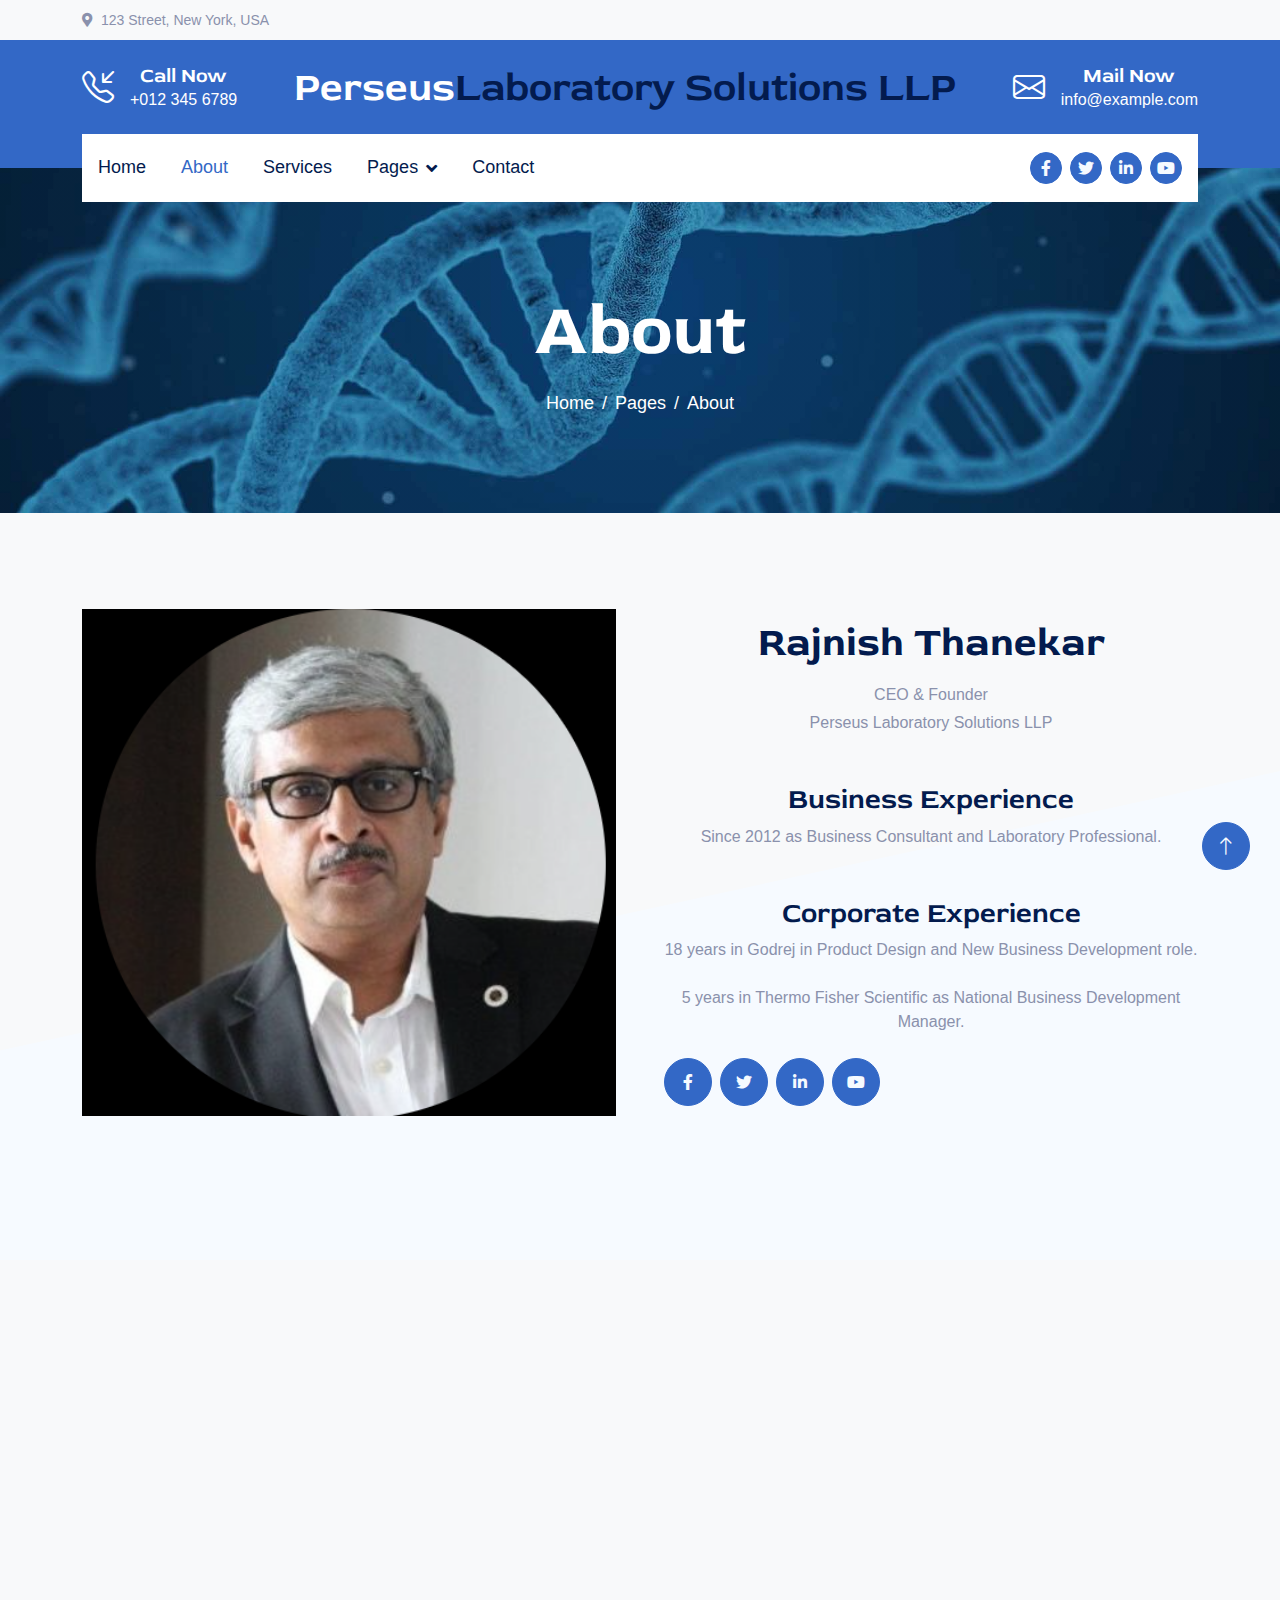
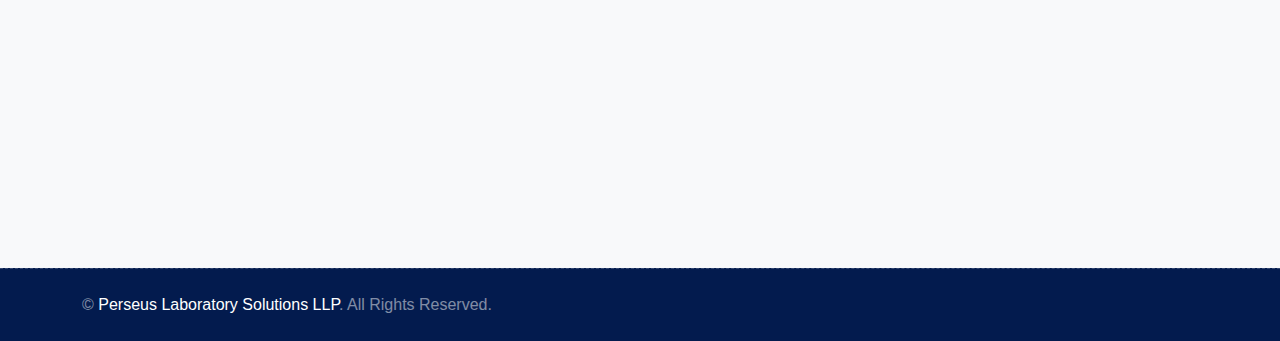
==== about.html @ b81eee6d "update" ====
<!DOCTYPE html>
<html lang="en">

<head>
    <meta charset="utf-8">
    <title>Perseus Laboratory Solutions LLP</title>
    <meta content="width=device-width, initial-scale=1.0" name="viewport">
    <meta content="" name="keywords">
    <meta content="" name="description">

    <!-- Favicon -->
    <link href="img/favicon.ico" rel="icon">

    <!-- Google Web Fonts -->
    <link rel="preconnect" href="https://fonts.googleapis.com">
    <link rel="preconnect" href="https://fonts.gstatic.com" crossorigin>
    <link href="https://fonts.googleapis.com/css2?family=Roboto:wght@400;500&family=Red+Rose:wght@600;700&display=swap"
        rel="stylesheet">

    <!-- Icon Font Stylesheet -->
    <link href="https://cdnjs.cloudflare.com/ajax/libs/font-awesome/5.10.0/css/all.min.css" rel="stylesheet">
    <link rel="stylesheet" href="https://cdn.jsdelivr.net/npm/bootstrap-icons@1.10.4/font/bootstrap-icons.css">

    <!-- Libraries Stylesheet -->
    <link href="lib/animate/animate.min.css" rel="stylesheet">
    <link href="lib/owlcarousel/assets/owl.carousel.min.css" rel="stylesheet">

    <!-- Customized Bootstrap Stylesheet -->
    <link href="css/bootstrap.min.css" rel="stylesheet">

    <!-- Template Stylesheet -->
    <link href="css/style.css" rel="stylesheet">
</head>

<body>
    <!-- Spinner Start -->
    <div id="spinner"
        class="show bg-white position-fixed translate-middle w-100 vh-100 top-50 start-50 d-flex align-items-center justify-content-center">
        <div class="spinner-border text-primary" role="status" style="width: 3rem; height: 3rem;"></div>
    </div>
    <!-- Spinner End -->


    <!-- Topbar Start -->
    <div class="container-fluid py-2 d-none d-lg-flex">
        <div class="container">
            <div class="d-flex justify-content-between">
                <div>
                    <small class="me-3"><i class="fa fa-map-marker-alt me-2"></i>123 Street, New York, USA</small>
                </div>
            </div>
        </div>
    </div>
    <!-- Topbar End -->


    <!-- Brand Start -->
    <div class="container-fluid bg-primary text-white pt-4 pb-5 d-none d-lg-flex">
        <div class="container pb-2">
            <div class="d-flex align-items-center justify-content-between">
                <div class="d-flex">
                    <i class="bi bi-telephone-inbound fs-2"></i>
                    <div class="ms-3">
                        <h5 class="text-white mb-0">Call Now</h5>
                        <span>+012 345 6789</span>
                    </div>
                </div>
                <a href="index.html" class="h1 text-white mb-0">Perseus<span class="text-dark">Laboratory Solutions LLP</span></a>
                <div class="d-flex">
                    <i class="bi bi-envelope fs-2"></i>
                    <div class="ms-3">
                        <h5 class="text-white mb-0">Mail Now</h5>
                        <span>info@example.com</span>
                    </div>
                </div>
            </div>
        </div>
    </div>
    <!-- Brand End -->


    <!-- Navbar Start -->
    <div class="container-fluid sticky-top">
        <div class="container">
            <nav class="navbar navbar-expand-lg navbar-light bg-white py-lg-0 px-lg-3">
                <a href="index.html" class="navbar-brand d-lg-none">
                    <h1 class="text-primary m-0">Perseus<span class="text-dark">Laboratory Solutions LLP</span></h1>
                </a>
                <button type="button" class="navbar-toggler me-0" data-bs-toggle="collapse"
                    data-bs-target="#navbarCollapse">
                    <span class="navbar-toggler-icon"></span>
                </button>
                <div class="collapse navbar-collapse" id="navbarCollapse">
                    <div class="navbar-nav">
                        <a href="index.html" class="nav-item nav-link">Home</a>
                        <a href="about.html" class="nav-item nav-link active">About</a>
                        <a href="service.html" class="nav-item nav-link">Services</a>
                        <div class="nav-item dropdown">
                            <a href="#" class="nav-link dropdown-toggle" data-bs-toggle="dropdown">Pages</a>
                            <div class="dropdown-menu bg-light m-0">
                                <a href="feature.html" class="dropdown-item">Features</a>
                            </div>
                        </div>
                        <a href="contact.html" class="nav-item nav-link">Contact</a>
                    </div>
                    <div class="ms-auto d-none d-lg-flex">
                        <a class="btn btn-sm-square btn-primary ms-2" href=""><i class="fab fa-facebook-f"></i></a>
                        <a class="btn btn-sm-square btn-primary ms-2" href=""><i class="fab fa-twitter"></i></a>
                        <a class="btn btn-sm-square btn-primary ms-2" href=""><i class="fab fa-linkedin-in"></i></a>
                        <a class="btn btn-sm-square btn-primary ms-2" href=""><i class="fab fa-youtube"></i></a>
                    </div>
                </div>
            </nav>
        </div>
    </div>
    <!-- Navbar End -->


    <!-- Page Header Start -->
    <div class="container-fluid page-header py-5 mb-5 wow fadeIn" data-wow-delay="0.1s">
        <div class="container text-center py-5 mt-4">
            <h1 class="display-2 text-white mb-3 animated slideInDown">About</h1>
            <nav aria-label="breadcrumb animated slideInDown">
                <ol class="breadcrumb justify-content-center mb-0">
                    <li class="breadcrumb-item"><a href="#">Home</a></li>
                    <li class="breadcrumb-item"><a href="#">Pages</a></li>
                    <li class="breadcrumb-item" aria-current="page">About</li>
                </ol>
            </nav>
        </div>
    </div>
    <!-- Page Header End -->

    
    <!-- About Start -->
    
    <!-- About End -->


    <!-- Features Start -->

    <!-- Features End -->


    <!-- Team Start -->
    <div class="container-fluid container-team py-5">
        <div class="container pb-5">
            <div class="row g-5 align-items-center mb-5">
                <div class="col-md-6 wow fadeIn" data-wow-delay="0.3s">
                    <img class="img-fluid w-100" src="img/raj.png" alt="">
                </div>
                <div class="col-md-6 wow fadeIn" data-wow-delay="0.5s">
                    <h1 class="display-6 mb-3">Rajnish Thanekar</h1>
                    <p class="mb-1">CEO & Founder</p>
                    <p class="mb-5">Perseus Laboratory Solutions LLP</p>
                    <h3 class="mb-3"><h3>Business Experience</h3>
                    <p class="mb-4">Since 2012 as Business Consultant and Laboratory Professional.</p>
                    <h3 class="mb-5"><h3>Corporate Experience</h3>
                    <p class="mb-4">18 years in Godrej in Product Design and New Business Development role.</p>
                    <p class="mb-4">5 years in Thermo Fisher Scientific as National Business Development Manager.</p>
                    <div class="d-flex">
                        <a class="btn btn-lg-square btn-primary me-2" href=""><i class="fab fa-facebook-f"></i></a>
                        <a class="btn btn-lg-square btn-primary me-2" href=""><i class="fab fa-twitter"></i></a>
                        <a class="btn btn-lg-square btn-primary me-2" href="https://www.linkedin.com/in/rajnish-thanekar-b600029/"><i class="fab fa-linkedin-in"></i></a>
                        <a class="btn btn-lg-square btn-primary me-2" href=""><i class="fab fa-youtube"></i></a>
                    </div>
                </div>
            </div>
            </div>
        </div>
    </div>
    <!-- Team End -->


    <!-- Footer Start -->
    <div class="container-fluid footer position-relative bg-dark text-white-50 py-5 wow fadeIn" data-wow-delay="0.1s">
        <div class="container">
            <div class="row g-5 py-5">
                <div class="col-lg-6 pe-lg-5">
                    <a href="index.html" class="navbar-brand">
                        <h1 class="h1 text-primary mb-0">Perseus<span class="text-white"> Laboratory</span></h1>
                        <h1 class="h1 text-primary mb-0"><span class="text-white"> Solutions LLP</span></h1>
                    </a>
                    <p class="fs-5 mb-4">Lorem ipsum dolor sit amet, consectetur adipiscing elit. Curabitur tellus augue, iaculis id elit eget, ultrices pulvinar tortor.</p>
                    <p><i class="fa fa-map-marker-alt me-2"></i>123 Street, New York, USA</p>
                    <p><i class="fa fa-phone-alt me-2"></i>+012 345 67890</p>
                    <p><i class="fa fa-envelope me-2"></i>info@example.com</p>
                    <div class="d-flex mt-4">
                        <a class="btn btn-lg-square btn-primary me-2" href="#"><i class="fab fa-twitter"></i></a>
                        <a class="btn btn-lg-square btn-primary me-2" href="#"><i class="fab fa-facebook-f"></i></a>
                        <a class="btn btn-lg-square btn-primary me-2" href="#"><i class="fab fa-linkedin-in"></i></a>
                        <a class="btn btn-lg-square btn-primary me-2" href="#"><i class="fab fa-instagram"></i></a>
                    </div>
                </div>
                <div class="col-lg-6 ps-lg-5">
                    <div class="row g-5">
                        <div class="col-sm-6">
                            <h4 class="text-light mb-4">Quick Links</h4>
                            <a class="btn btn-link" href="about.html">About Us</a>
                            <a class="btn btn-link" href="contact.html">Contact Us</a>
                            <a class="btn btn-link" href="service.html">Our Services</a>
                            <a class="btn btn-link" href="">Support</a>
                        </div>
                        <div class="col-sm-6">
                            <h4 class="text-light mb-4">Popular Links</h4>
                            <a class="btn btn-link" href="about.html">About Us</a>
                            <a class="btn btn-link" href="contact.html">Contact Us</a>
                            <a class="btn btn-link" href="service.html">Our Services</a>
                            <a class="btn btn-link" href="">Support</a>
                        </div>
                    </div>
                </div>
            </div>
        </div>
    </div>
    <!-- Footer End -->


    <!-- Copyright Start -->
    <div class="container-fluid copyright bg-dark text-white-50 py-4">
        <div class="container">
            <div class="row">
                <div class="col-md-6 text-center text-md-start">
                    <p class="mb-0">&copy; <a href="#">Perseus Laboratory Solutions LLP</a>. All Rights Reserved.</p>
                </div>
            </div>
        </div>
    </div>
    <!-- Copyright End -->


    <!-- Back to Top -->
    <a href="#" class="btn btn-lg btn-primary btn-lg-square rounded-circle back-to-top"><i class="bi bi-arrow-up"></i></a>


    <!-- JavaScript Libraries -->
    <script src="https://ajax.googleapis.com/ajax/libs/jquery/3.6.1/jquery.min.js"></script>
    <script src="https://cdn.jsdelivr.net/npm/bootstrap@5.0.0/dist/js/bootstrap.bundle.min.js"></script>
    <script src="lib/wow/wow.min.js"></script>
    <script src="lib/easing/easing.min.js"></script>
    <script src="lib/waypoints/waypoints.min.js"></script>
    <script src="lib/counterup/counterup.min.js"></script>
    <script src="lib/owlcarousel/owl.carousel.min.js"></script>

    <!-- Template Javascript -->
    <script src="js/main.js"></script>
</body>

</html>
---- css/style.css ----
/********** Template CSS **********/

.back-to-top {
    position: fixed;
    display: none;
    right: 30px;
    bottom: 30px;
    z-index: 99;
}

.fw-medium {
    font-weight: 500;
}


/*** Spinner ***/
#spinner {
    opacity: 0;
    visibility: hidden;
    transition: opacity .5s ease-out, visibility 0s linear .5s;
    z-index: 99999;
}

#spinner.show {
    transition: opacity .5s ease-out, visibility 0s linear 0s;
    visibility: visible;
    opacity: 1;
}


/*** Button ***/
.btn {
    transition: .5s;
    font-weight: 500;
}

.btn-primary,
.btn-outline-primary:hover {
    color: var(--bs-light);
}

.btn-secondary,
.btn-outline-secondary:hover {
    color: var(--bs-dark);
}

.btn-square {
    width: 38px;
    height: 38px;
}

.btn-sm-square {
    width: 32px;
    height: 32px;
}

.btn-lg-square {
    width: 48px;
    height: 48px;
}
.btn-square,
.btn-sm-square,
.btn-lg-square {
    padding: 0;
    display: flex;
    align-items: center;
    justify-content: center;
    border-radius: 50px;
    font-weight: normal;
}

.icon-box-primary,
.icon-box-light {
    position: relative;
    padding: 0 0 10px 10px;
    z-index: 1;
}

.icon-box-primary i,
.icon-box-light i {
    font-size: 60px;
    line-height: 0;
}

.icon-box-primary::before,
.icon-box-light::before {
    position: absolute;
    content: "";
    width: 35px;
    height: 35px;
    left: 0;
    bottom: 0;
    border-radius: 35px;
    transition: .5s;
    z-index: -1;
}

.icon-box-primary::before {
    background: var(--bs-primary);
}

.icon-box-light::before {
    background: var(--bs-light);
}


/*** Navbar ***/
.sticky-top {
    top: -100px;
    transition: .5s;
}

.navbar .navbar-nav .nav-link {
    margin-right: 35px;
    padding: 20px 0;
    color: var(--bs-dark);
    font-size: 18px;
    font-weight: 500;
    outline: none;
}

.navbar .navbar-nav .nav-link:hover,
.navbar .navbar-nav .nav-link.active {
    color: var(--bs-primary);
}

.navbar .dropdown-toggle::after {
    border: none;
    content: "\f107";
    font-family: "Font Awesome 5 Free";
    font-weight: 900;
    vertical-align: middle;
    margin-left: 8px;
}

@media (max-width: 991.98px) {
    .navbar .navbar-nav .nav-link  {
        margin-right: 0;
        padding: 10px 0;
    }

    .navbar .navbar-nav {
        margin-top: 15px;
        border-top: 1px solid #EEEEEE;
    }
}

@media (min-width: 992px) {
    .sticky-top {
        margin-top: -34px;
    }

    .navbar {
        height: 68px;
    }

    .navbar .nav-item .dropdown-menu {
        display: block;
        border: none;
        margin-top: 0;
        top: 150%;
        opacity: 0;
        visibility: hidden;
        transition: .5s;
    }
    .header-carousel{
        object-fit: cover;
        width: 25%;
        height: auto;
        float: center;
    }
    .navbar .nav-item:hover .dropdown-menu {
        top: 100%;
        visibility: visible;
        transition: .5s;
        opacity: 1;
    }
}


/*** Header ***/
@media (min-width: 992px) {
    .header-carousel,
    .page-header {
        margin-top: -34px;
    }
    
}

.carousel-caption {
    top: 0;
    left: 0;
    right: 0;
    bottom: 0;
    display: flex;
    align-items: center;
    background: rgba(208, 218, 240, 0.3);
    z-index: 1;
}

.carousel-control-prev,
.carousel-control-next {
    width: 15%;
}

.carousel-control-prev-icon,
.carousel-control-next-icon {
    width: 3.5rem;
    height: 3.5rem;
    border-radius: 3.5rem;
    background-color: var(--bs-primary);
    border: 15px solid var(--bs-primary);
}

@media (max-width: 767.98px) {
    #header-carousel .carousel-item {
        position: relative;
        min-height: 250px;
    }
    
    #header-carousel .carousel-item img {
        position: absolute;
        width: 100%;
        height: 100%;
        object-fit: cover;
    }
}

.page-header {
    background: linear-gradient(rgba(3, 27, 78, .3), rgba(3, 27, 78, .3)), url(../img/testimonial.jpg) center center no-repeat;
    background-size: cover;
}

.page-header .breadcrumb-item+.breadcrumb-item::before {
    color: var(--bs-white);
}

.page-header .breadcrumb-item,
.page-header .breadcrumb-item a {
    font-size: 18px;
    color: var(--bs-white);
}




/*** About ***/
.about-fact {
    width: 220px;
    height: 220px;
    box-shadow: 0 0 30px rgba(0, 0, 0, .1);
}

@media (min-width: 576px) {
    .about-fact.mt-n130 {
        margin-top: -130px;
    }
}

.btn-play {
    position: relative;
    display: block;
    box-sizing: content-box;
    width: 36px;
    height: 46px;
    border-radius: 100%;
    border: none;
    outline: none !important;
    padding: 18px 20px 20px 28px;
    background: var(--bs-primary);
}

.btn-play:before {
    content: "";
    position: absolute;
    z-index: 0;
    left: 50%;
    top: 50%;
    transform: translateX(-50%) translateY(-50%);
    display: block;
    width: 90px;
    height: 90px;
    background: var(--bs-primary);
    border-radius: 100%;
    animation: pulse-border 1500ms ease-out infinite;
}

.btn-play:after {
    content: "";
    position: absolute;
    z-index: 1;
    left: 50%;
    top: 50%;
    transform: translateX(-50%) translateY(-50%);
    display: block;
    width: 90px;
    height: 90px;
    background: var(--bs-primary);
    border-radius: 100%;
    transition: all 200ms;
}

.btn-play span {
    display: block;
    position: relative;
    z-index: 3;
    width: 0;
    height: 0;
    left: 3px;
    border-left: 30px solid #FFFFFF;
    border-top: 18px solid transparent;
    border-bottom: 18px solid transparent;
}

@keyframes pulse-border {
    0% {
        transform: translateX(-50%) translateY(-50%) translateZ(0) scale(1);
        opacity: 1;
    }

    100% {
        transform: translateX(-50%) translateY(-50%) translateZ(0) scale(2);
        opacity: 0;
    }
}

.modal-video .modal-dialog {
    position: relative;
    max-width: 800px;
    margin: 60px auto 0 auto;
}

.modal-video .modal-body {
    position: relative;
    padding: 0px;
}

.modal-video .close {
    position: absolute;
    width: 30px;
    height: 30px;
    right: 0px;
    top: -30px;
    z-index: 999;
    font-size: 30px;
    font-weight: normal;
    color: #FFFFFF;
    background: #000000;
    opacity: 1;
}


/*** Service ***/
.container-service {
    position: relative;
}

.container-service::before {
    position: absolute;
    content: '';
    background: var(--bs-light);
    width: 100%;
    height: 100%;
    left: 0px;
    top: 0px;
    clip-path: polygon(0 0, 100% 0, 100% 30%, 0 70%);
    z-index: -1;
}

.service-item {
    position: relative;
    height: 100%;
    padding: 45px 30px;
    background: var(--bs-white);
    box-shadow: 0 0 45px rgba(0, 0, 0, .05);
}

.service-item::before {
    position: absolute;
    content: "";
    width: 100%;
    height: 0;
    left: 0;
    bottom: 0;
    transition: .5s;
    background: var(--bs-primary);
}

.service-item:hover::before {
    height: 100%;
    top: 0;
}

.service-item * {
    position: relative;
    transition: .5s;
    z-index: 1;
}

.service-item:hover h5,
.service-item:hover p {
    color: var(--bs-white);
}

.service-item:hover .icon-box-primary::before {
    background: var(--bs-dark);
}

.service-item:hover .icon-box-primary i {
    color: var(--bs-white) !important;
}


/*** Team ***/
.container-team {
    position: relative;
}

.container-team::before {
    position: absolute;
    content: '';
    background: var(--bs-light);
    width: 100%;
    height: 100%;
    left: 0px;
    top: 0px;
    clip-path: polygon(0 70%, 100% 30%, 100% 100%, 0% 100%);
    z-index: -1;
}

.team-item {
    background: var(--bs-white);
    box-shadow: 0 0 45px rgba(0, 0, 0, .05);
}

.team-item .team-social {
    position: absolute;
    width: 0;
    height: 100%;
    top: 0;
    right: 0;
    transition: .5s;
    background: var(--bs-primary);
    display: flex;
    align-items: center;
    justify-content: center;
}

.team-item:hover .team-social {
    width: 100%;
    left: 0;
}

.team-item .team-social .btn {
    opacity: 0;
    transition: .5s;
}

.team-item:hover .team-social .btn {
    opacity: 1;
}


/*** Testimonial ***/
.testimonial {
    background: linear-gradient(rgba(3, 27, 78, .3), rgba(3, 27, 78, .3)), url(../img/testimonial.jpg) left center no-repeat;
    background-size: cover;
}

.testimonial-item img {
    width: 60px !important;
    height: 60px !important;
    border-radius: 60px;
}

.testimonial-carousel .owl-nav {
    position: absolute;
    top: 0;
    right: 0;
    display: flex;
}

.testimonial-carousel .owl-nav .owl-prev,
.testimonial-carousel .owl-nav .owl-next {
    margin-left: 15px;
    color: var(--bs-primary);
    font-size: 30px;
    line-height: 0;
    transition: .5s;
}

.testimonial-carousel .owl-nav .owl-prev:hover,
.testimonial-carousel .owl-nav .owl-next:hover {
    color: var(--bs-dark);
}


/*** Contact ***/
@media (min-width: 992px) {
    .contact-info::after {
        position: absolute;
        content: "";
        width: 0px;
        height: 100%;
        top: 0;
        left: 50%;
        border-left: 1px dashed rgba(255, 255, 255, .2);
    }
}

@media (max-width: 991.98px) {
    .contact-info::after {
        position: absolute;
        content: "";
        width: 100%;
        height: 0px;
        top: 50%;
        left: 0;
        border-top: 1px dashed rgba(255, 255, 255, .2);
    }
}


/*** Footer ***/
.footer {
    background: linear-gradient(rgba(3, 27, 78, .3), rgba(3, 27, 78, .3)), url(../img/footer.png) center center no-repeat;
    background-size: contain;
}

@media (min-width: 992px) {
    .footer::after {
        position: absolute;
        content: "";
        width: 0px;
        height: 100%;
        top: 0;
        left: 50%;
        border-left: 1px dashed rgba(255, 255, 255, .2);
    }
}

.footer .btn.btn-link {
    display: block;
    margin-bottom: 5px;
    padding: 0;
    text-align: left;
    color: rgba(255, 255, 255, .5);
    font-weight: normal;
    text-transform: capitalize;
    transition: .3s;
}

.footer .btn.btn-link::before {
    position: relative;
    content: "\f105";
    font-family: "Font Awesome 5 Free";
    font-weight: 900;
    color: rgba(255, 255, 255, .5);
    margin-right: 10px;
}

.footer .btn.btn-link:hover {
    color: var(--bs-primary);
    letter-spacing: 1px;
    box-shadow: none;
}

.copyright {
    border-top: 1px dashed rgba(255, 255, 255, .2);
}

.copyright a {
    color: var(--bs-white);
}

.copyright a:hover {
    color: var(--bs-primary);
}

.container {
    text-align: center;
}

h2 {
    font-size: 2em;
    margin-bottom: 20px;
}

h2 span {
    color: #4c3fc6; /* Green color for emphasis */
}

/* styles.css */
.why-labguard {
    text-align: center;
    padding: 50px 20px;
    background-color: #f9f9f9;
}

.why-labguard h2 {
    font-size: 2rem;
    margin-bottom: 40px;
}

.why-labguard h2 span {
    color: #8bc34a; /* Use your desired color */
}

.features {
    display: flex;
    justify-content: space-around;
    flex-wrap: wrap;
}

.feature {
    max-width: 200px;
    margin: 20px;
    text-align: center;
}

.feature img {
    width: 100px;
    height: 100px;
    margin-bottom: 10px;
}

.feature p {
    font-size: 1.5rem;
    color: #333;
}

.feature p span {
    color: #8bc34a; /* Use your desired color */
}

.clients {
    text-align: center;
    padding: 50px 20px;
    background-color: #8bc34a; /* Adjust to your desired color */
    color: white;
    margin-bottom: 20px;
}

.clients h2 {
    font-size: 2rem;
    margin-bottom: 20px;
}

.clients h2 span {
    font-weight: bold;
}

.swiper-container {
    width: calc(100% - 40px); /* Reduced width to add padding */
    max-width: 1200px;
    margin: 0 auto;
    padding: 0 20px; /* Add padding to the left and right */
}

.swiper-wrapper {
    display: flex;
    align-items: center;
    flex: 1 0 calc(33.333% - 20px);
}

.swiper-slide {
    display: flex;
    justify-content: center;
    align-items: center;
    background-color: white;
    border-radius: 10px;
    box-shadow: 0 2px 4px rgba(0, 0, 0, 0.1);
    padding: 10px;
    width: 200px; /* Fixed width for all slides */
    height: 150px; /* Fixed height for all slides */
    margin: 0 10px; /* Add margin to create space between slides */
}

.swiper-slide img {
    width: 150px;
    height: 100px;
    display: block;
    margin: 0 auto; /* Center the logo within the box */
    object-fit: contain;
}

.view-all {
    display: inline-block;
    margin-top: 20px;
    color: white;
    text-decoration: underline;
}

button1 {
    background-color: #007bff;
    color: white;
    border: none;
    padding: 10px;
    cursor: pointer;
    position: absolute;
    top: 50%;
    transform: translateY(-50%);
    z-index: 1;
    border-radius: 50%;
    width: 40px;
    height: 40px;
}

#prevBtn {
    left: -20px; /* Adjusted to be outside the container */
}

#nextBtn {
    right: -20px; /* Adjusted to be outside the container */
}

.view-all {
    display: block;
    margin-top: 20px;
    color: white;
    text-decoration: none;
    font-weight: bold;
}

.view-all:hover {
    text-decoration: underline;
}

body {
    font-family: Arial, sans-serif;
    margin: 0;
    padding: 0;
    background-color: #f8f9fa;
}

.product-section {
    text-align: center;
    padding: 50px 20px;
    background-color: #c7c7c7;
    border-radius: 10px;
    max-width: 1200px;
    margin: 20px auto;
    box-shadow: 0 0 10px rgba(0, 0, 0, 0.1);
}

.product-section h2 {
    font-size: 2rem;
    color: #333;
}

.product-section p {
    font-size: 1rem;
    color: #666;
    margin-bottom: 40px;
}

.products {
    display: flex;
    justify-content: center;
    gap: 40px;
    flex-wrap: wrap;
}

.product-card {
    background-color: #ffffff;
    border-radius: 10px;
    overflow: hidden;
    box-shadow: 0 0 10px rgba(0, 0, 0, 0.1);
    transition: transform 0.3s ease;
    max-width: 300px;
    flex: 1 1 500px; /* Allow the cards to resize based on available space */
    display: flex;
    flex-direction: column;
    align-items: center;
}

.product-card img {
    width: 100%;
    height: 400px; /* Set a fixed height for the images */
    object-fit: cover; /* Ensure images cover the area without distortion */
}

.product-card h3 {
    font-size: 1.2rem;
    color: #333;
    margin: 20px 0;
}

.details-btn {
    background-color: #78c850;
    color: #ffffff;
    border: none;
    padding: 10px 20px;
    font-size: 1rem;
    cursor: pointer;
    margin-bottom: 20px;
    transition: background-color 0.3s ease;
}

.details-btn:hover {
    background-color: #5a9e38;
}

.product-card:hover {
    transform: translateY(-10px);
}

/* .form-group {
    margin-bottom: 15px;
    max-width:1000px;
}
.form-group label {
    display: block;
    margin-bottom: 5px;
}
.form-group input,
.form-group textarea {
    width: 100%;
    padding: 10px;
    border: 1px solid #ccc;
    border-radius: 5px;
}
.form-group button {
    padding: 10px 20px;
    background-color: #4CAF50;
    color: white;
    border: none;
    border-radius: 5px;
    cursor: pointer;
}
.form-group button:hover {
    background-color: #45a049;
} */
.wrapper{
    width: 715px;
    background: #fff;
    border-radius: 5px;
    box-shadow: 10px 10px 10px rgba(0,0,0,0.05);
  }
  .wrapper header{
    font-size: 22px;
    font-weight: 600;
    padding: 20px 30px;
    border-bottom: 1px solid #ccc;
  }
  .wrapper form{
    margin: 35px 30px;
  }
  .wrapper form.disabled{
    pointer-events: none;
    opacity: 0.7;
  }
  form .dbl-field{
    display: flex;
    margin-bottom: 25px;
    justify-content: space-between;
  }
  .dbl-field .field{
    height: 50px;
    display: flex;
    position: relative;
    width: calc(100% / 2 - 13px);
  }
  .wrapper form i{
    position: absolute;
    top: 50%;
    left: 18px;
    color: #ccc;
    font-size: 17px;
    pointer-events: none;
    transform: translateY(-50%);
  }
  form .field input,
  form .message textarea{
    width: 100%;
    height: 100%;
    outline: none;
    padding: 0 18px 0 48px;
    font-size: 16px;
    border-radius: 5px;
    border: 1px solid #ccc;
  }
  .field input::placeholder,
  .message textarea::placeholder{
    color: #ccc;
  }
  .field input:focus,
  .message textarea:focus{
    padding-left: 47px;
    border: 2px solid #0D6EFD;
  }
  .field input:focus ~ i,
  .message textarea:focus ~ i{
    color: #0D6EFD;
  }
  form .message{
    position: relative;
  }
  form .message i{
    top: 30px;
    font-size: 20px;
  }
  form .message textarea{
    min-height: 130px;
    max-height: 230px;
    max-width: 100%;
    min-width: 100%;
    padding: 15px 20px 0 48px;
  }
  form .message textarea::-webkit-scrollbar{
    width: 0px;
  }
  .message textarea:focus{
    padding-top: 14px;
  }
  form .button-area{
    margin: 25px 0;
    display: flex;
    align-items: center;
  }
  .button-area button{
    color: #fff;
    border: none;
    outline: none;
    font-size: 18px;
    cursor: pointer;
    border-radius: 5px;
    padding: 13px 25px;
    background: #0D6EFD;
    transition: background 0.3s ease;
  }
  .button-area button:hover{
    background: #025ce3;
  }
  .button-area span{
    font-size: 17px;
    margin-left: 30px;
    display: none;
  }
  @media (max-width: 600px){
    .wrapper header{
      text-align: center;
    }
    .wrapper form{
      margin: 35px 20px;
    }
    form .dbl-field{
      flex-direction: column;
      margin-bottom: 0px;
    }
    form .dbl-field .field{
      width: 100%;
      height: 45px;
      margin-bottom: 20px;
    }
    form .message textarea{
      resize: none;
    }
    form .button-area{
      margin-top: 20px;
      flex-direction: column;
    }
    .button-area button{
      width: 100%;
      padding: 11px 0;
      font-size: 16px;
    }
    .button-area span{
      margin: 20px 0 0;
      text-align: center;
    }
  }
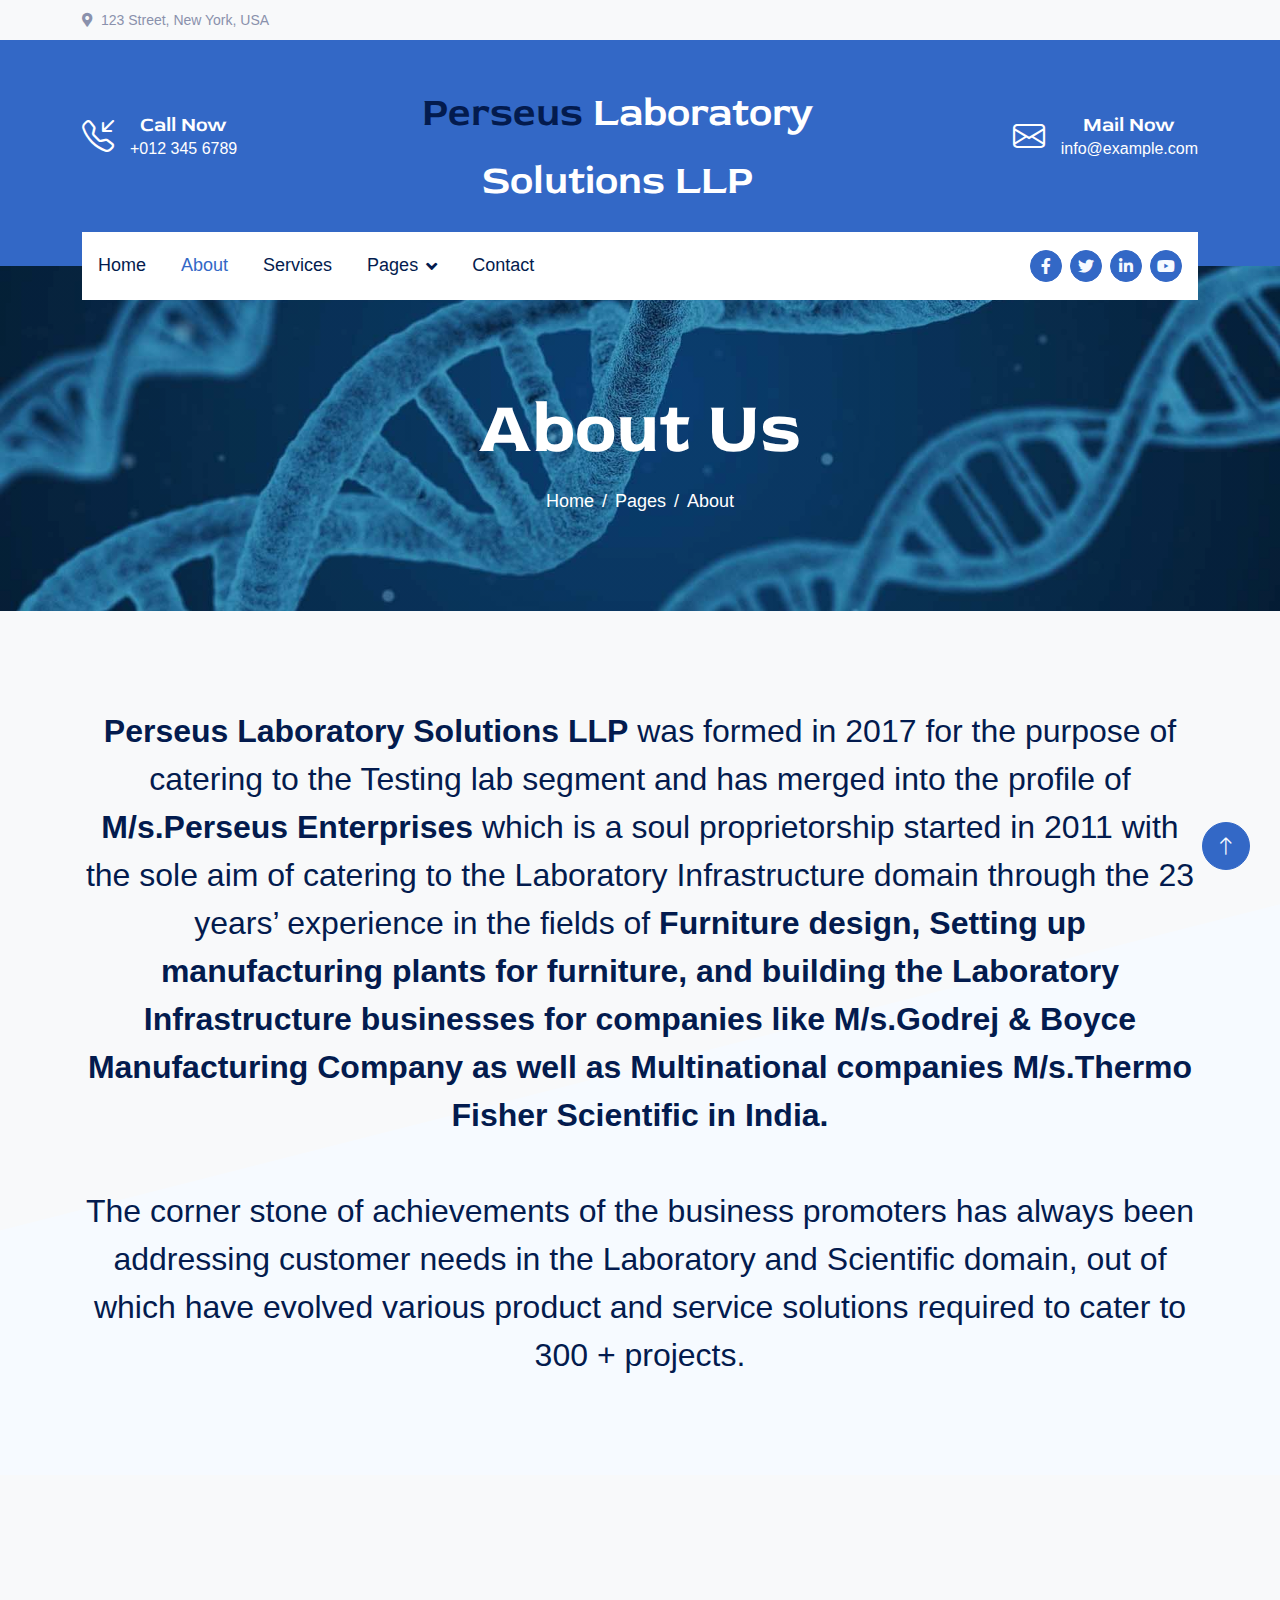
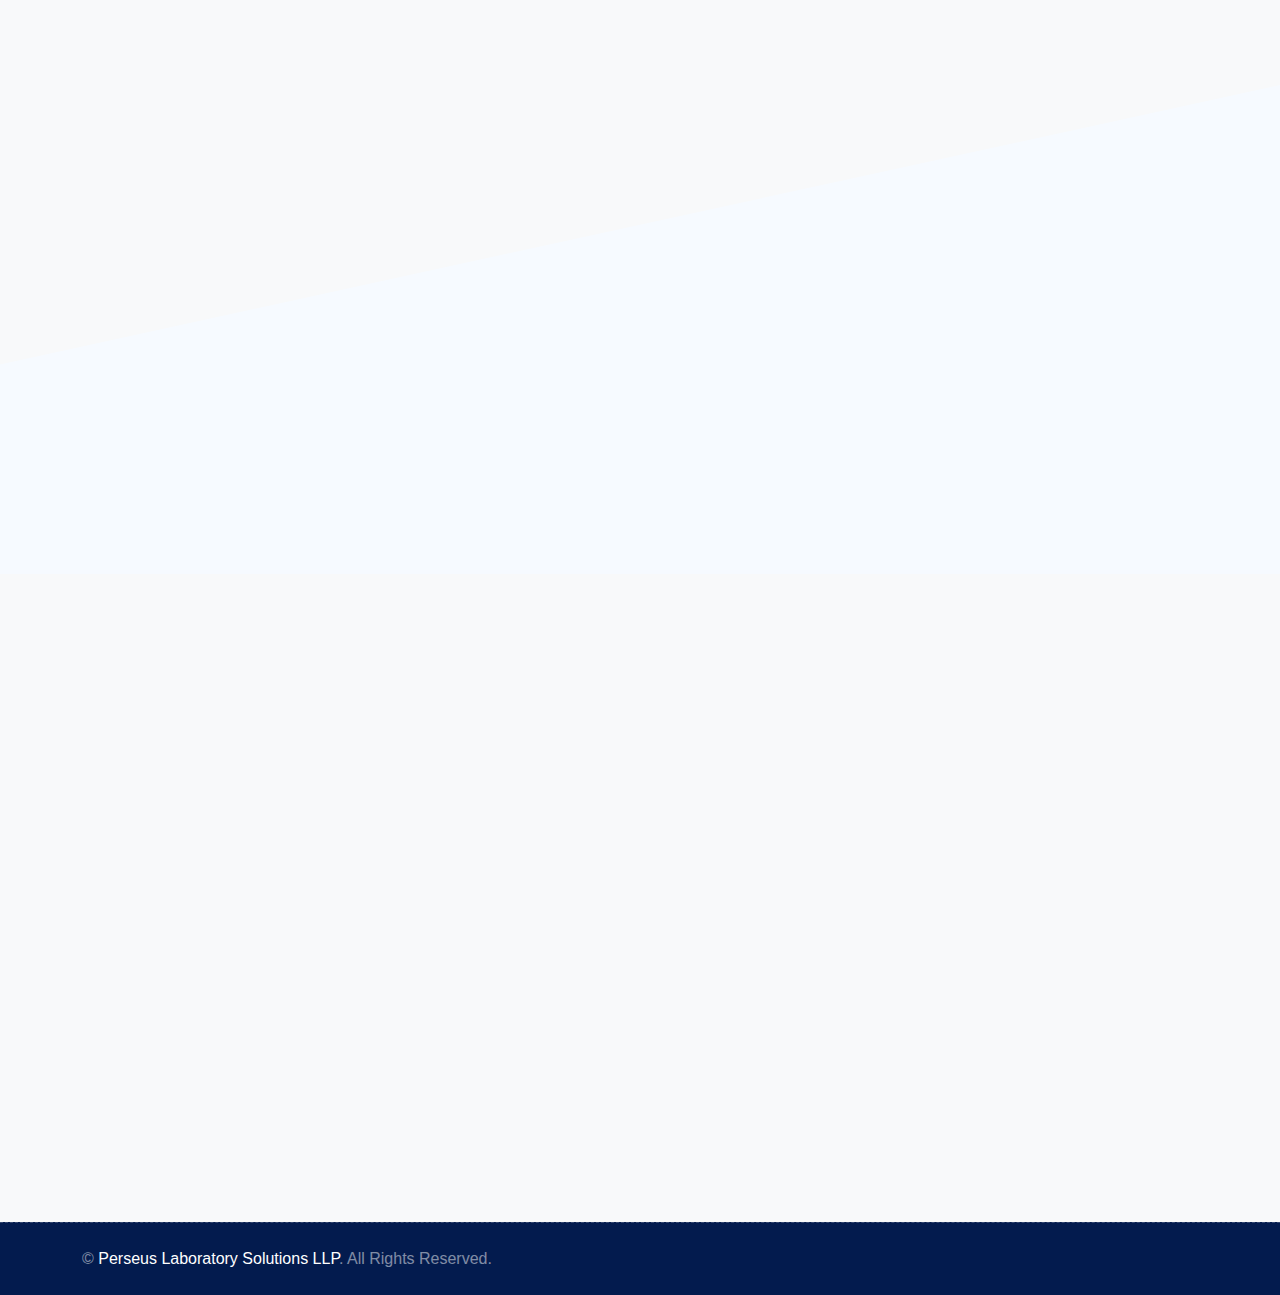
==== commit 9b90ec9a: "update" ====
--- a/about.html
+++ b/about.html
@@ -65,7 +65,10 @@
                         <span>+012 345 6789</span>
                     </div>
                 </div>
-                <a href="index.html" class="h1 text-white mb-0">Perseus<span class="text-dark">Laboratory Solutions LLP</span></a>
+                <a href="index.html" class="navbar-brand">
+                        <h1 class="text-dark">Perseus<span class="text-white"> Laboratory</span></h1>
+                        <h1 class="h1 text-primary mb-0"><span class="text-white"> Solutions LLP</span></h1>
+                </a>
                 <div class="d-flex">
                     <i class="bi bi-envelope fs-2"></i>
                     <div class="ms-3">
@@ -119,7 +122,7 @@
     <!-- Page Header Start -->
     <div class="container-fluid page-header py-5 mb-5 wow fadeIn" data-wow-delay="0.1s">
         <div class="container text-center py-5 mt-4">
-            <h1 class="display-2 text-white mb-3 animated slideInDown">About</h1>
+            <h1 class="display-2 text-white mb-3 animated slideInDown">About Us </h1>
             <nav aria-label="breadcrumb animated slideInDown">
                 <ol class="breadcrumb justify-content-center mb-0">
                     <li class="breadcrumb-item"><a href="#">Home</a></li>
@@ -133,7 +136,23 @@
 
     
     <!-- About Start -->
-    
+    <div class="container-fluid container-team py-5">
+        <div class="container pb-5 text-dark fs-2"><strong>Perseus Laboratory Solutions LLP</strong> was formed in 2017 for the purpose of
+            catering to the Testing lab segment and has merged into the profile of
+            <strong>M/s.Perseus Enterprises</strong> which is a soul proprietorship started in 2011 with the
+            sole aim of catering to the Laboratory Infrastructure domain through the 23
+            years’ experience in the fields of  <strong>Furniture design, Setting up manufacturing
+            plants for furniture, and  building the Laboratory Infrastructure businesses
+            for companies like M/s.Godrej & Boyce Manufacturing Company as well as
+            Multinational companies  M/s.Thermo Fisher Scientific in India.</strong>
+            <div class="mt-5">
+                The corner stone of achievements of the business promoters has always been
+                addressing customer needs in the Laboratory and Scientific domain, out of
+                which have evolved various product and service solutions required to cater to
+                300 + projects.
+            </div>
+        </div>
+    </div>
     <!-- About End -->
 
 
--- a/css/style.css
+++ b/css/style.css
@@ -109,6 +109,10 @@
     top: -100px;
     transition: .5s;
 }
+.navbar-brand h1{
+    font-size: em;
+    margin: 20px auto;
+}
 
 .navbar .navbar-nav .nav-link {
     margin-right: 35px;
@@ -165,9 +169,11 @@
     }
     .header-carousel{
         object-fit: cover;
-        width: 25%;
+        width: 100%;
         height: auto;
-        float: center;
+        top: 50%;
+        left: 50%;
+        font-size: 2rem;
     }
     .navbar .nav-item:hover .dropdown-menu {
         top: 100%;
@@ -240,8 +246,6 @@
     font-size: 18px;
     color: var(--bs-white);
 }
-
-
 
 
 /*** About ***/
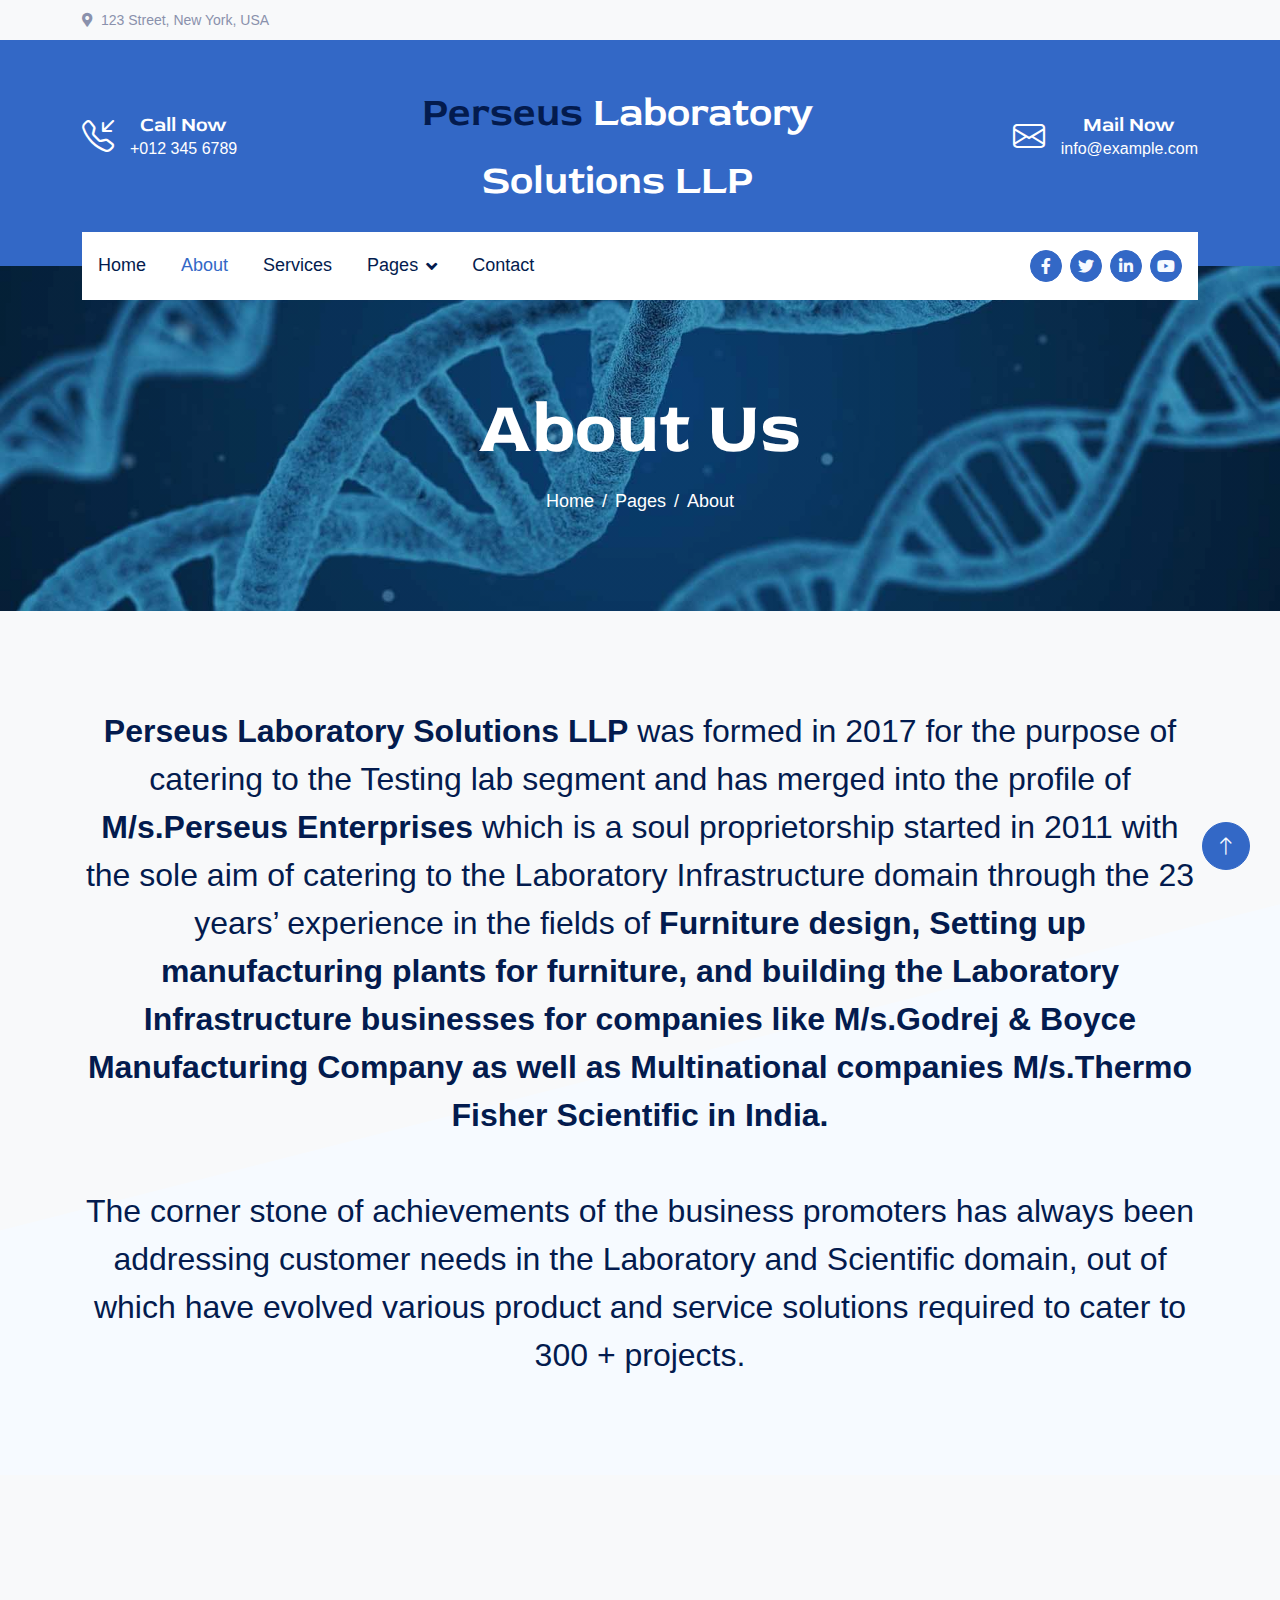
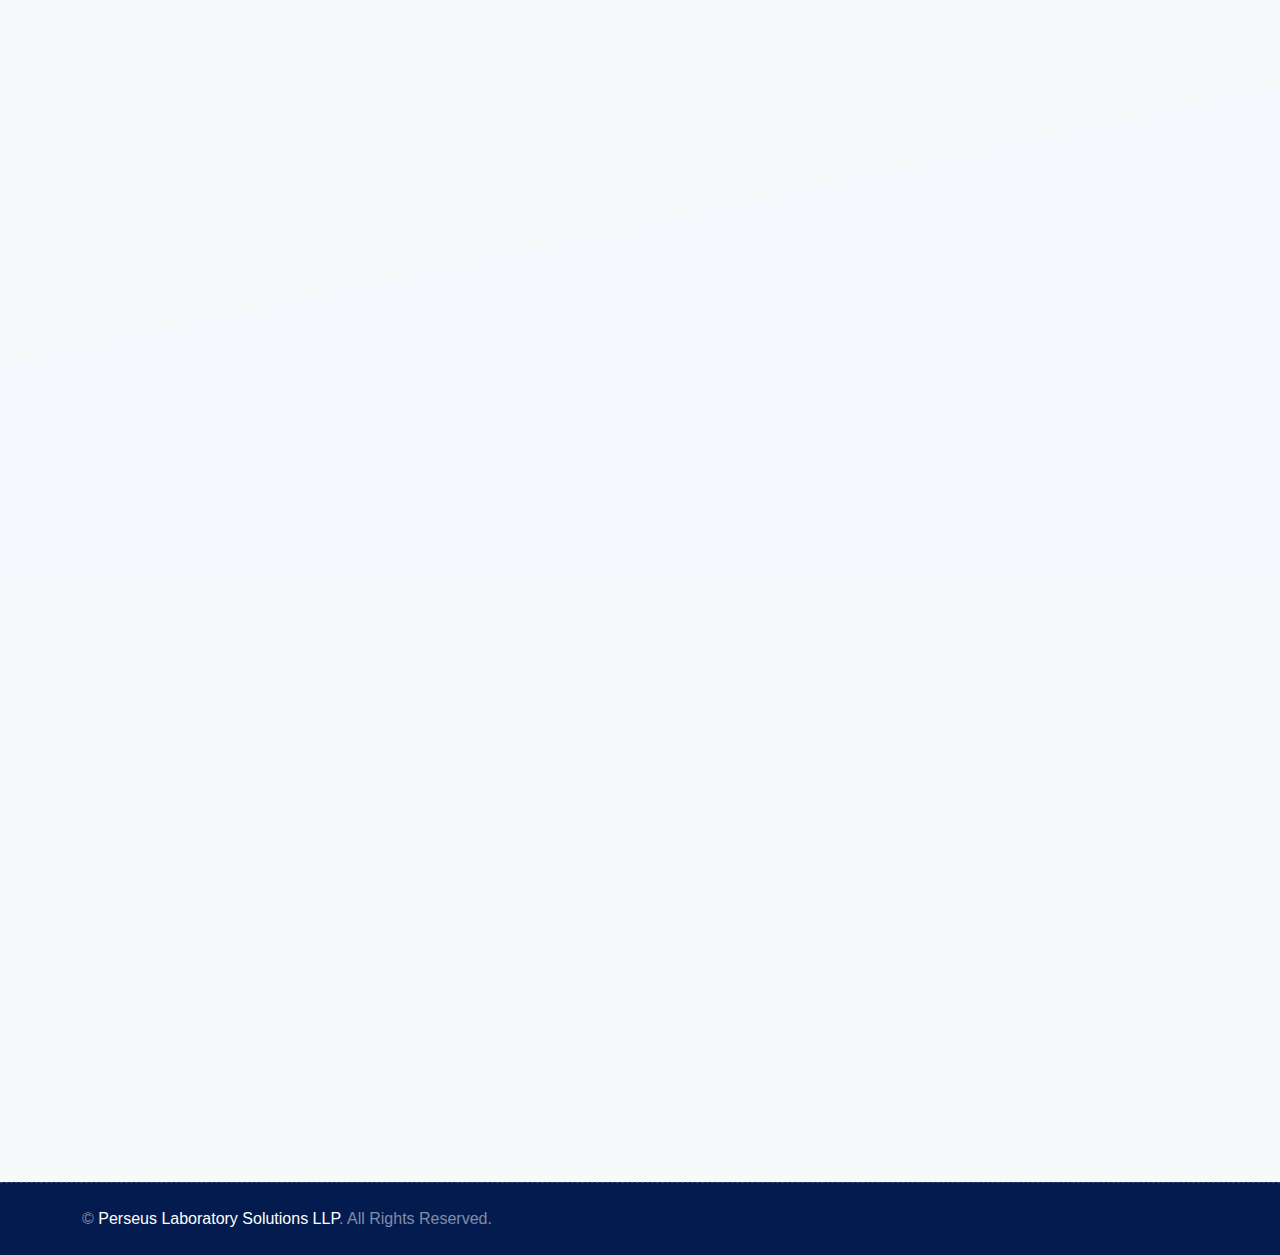
==== commit 5017307e: "Update about.html" ====
--- a/about.html
+++ b/about.html
@@ -201,7 +201,6 @@
                         <h1 class="h1 text-primary mb-0"><span class="text-white"> Solutions LLP</span></h1>
                     </a>
                     <p class="fs-5 mb-4">Lorem ipsum dolor sit amet, consectetur adipiscing elit. Curabitur tellus augue, iaculis id elit eget, ultrices pulvinar tortor.</p>
-                    <p><i class="fa fa-map-marker-alt me-2"></i>123 Street, New York, USA</p>
                     <p><i class="fa fa-phone-alt me-2"></i>+012 345 67890</p>
                     <p><i class="fa fa-envelope me-2"></i>info@example.com</p>
                     <div class="d-flex mt-4">
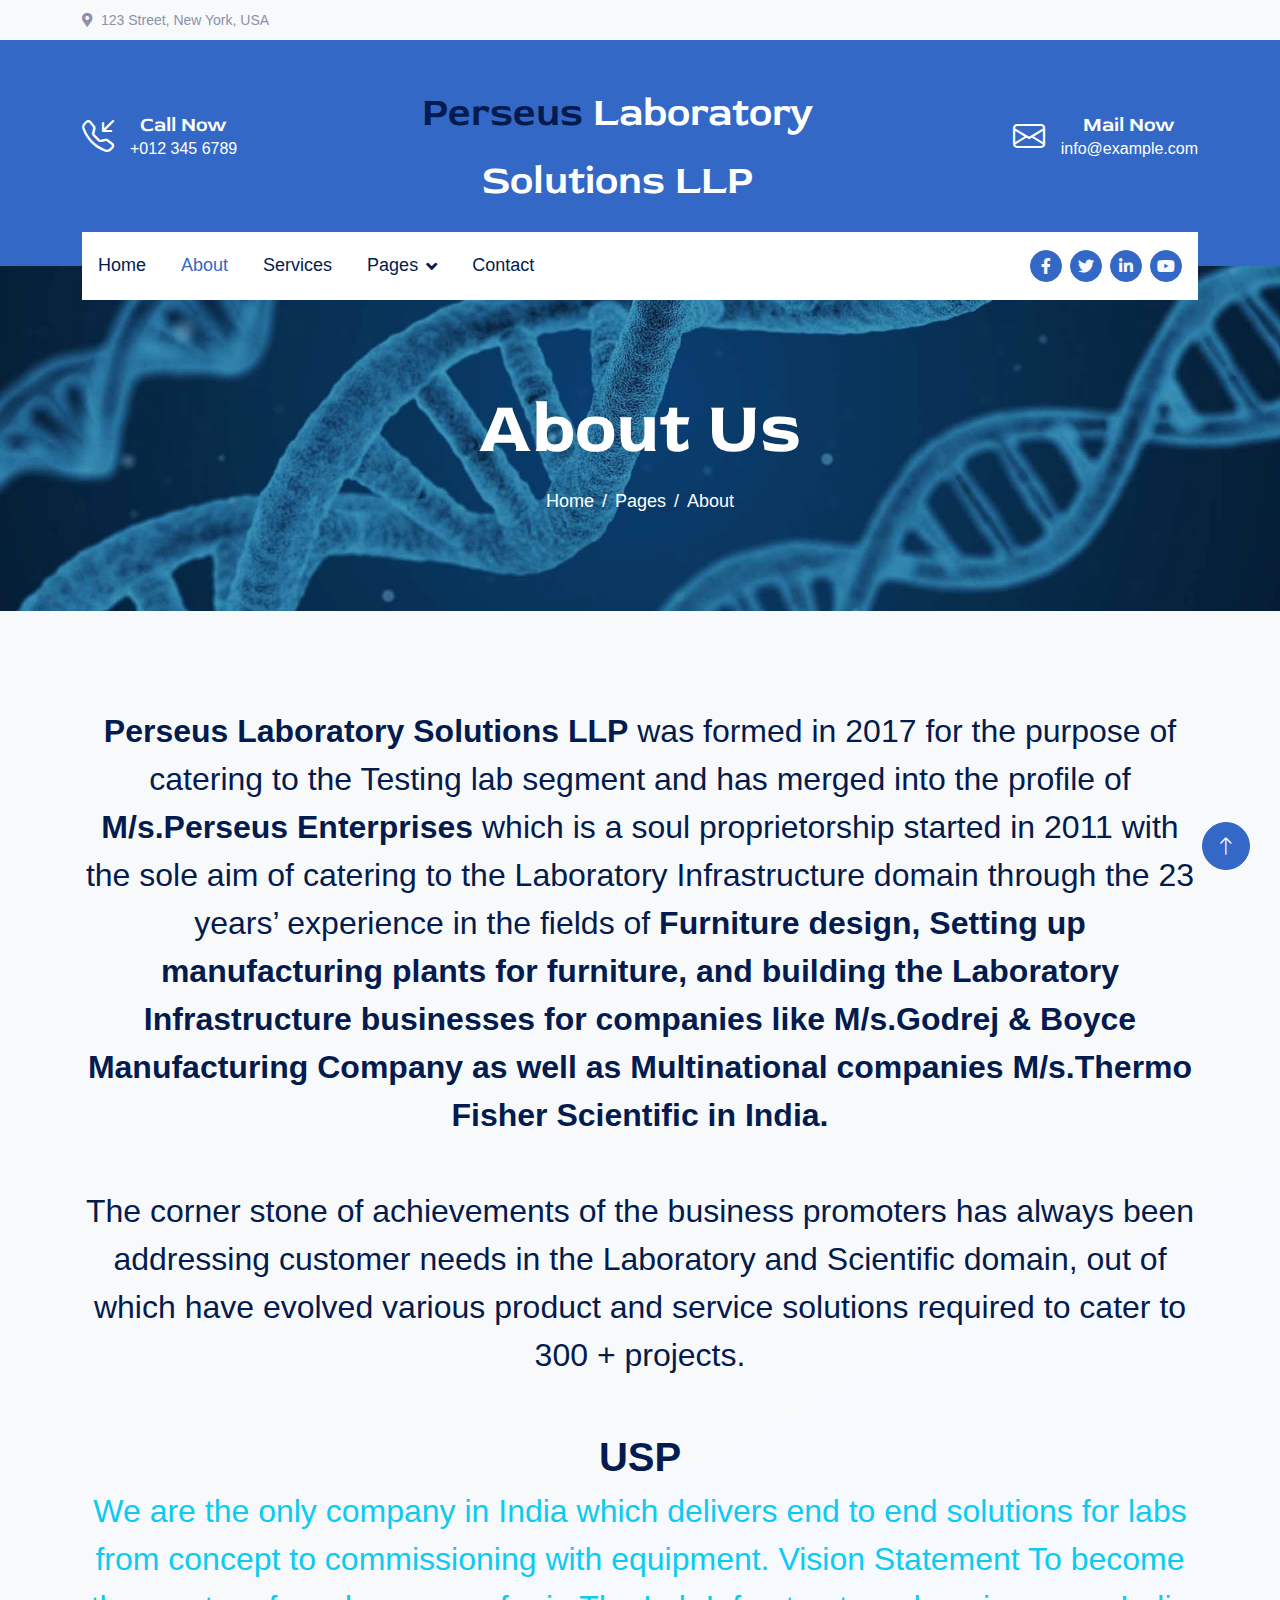
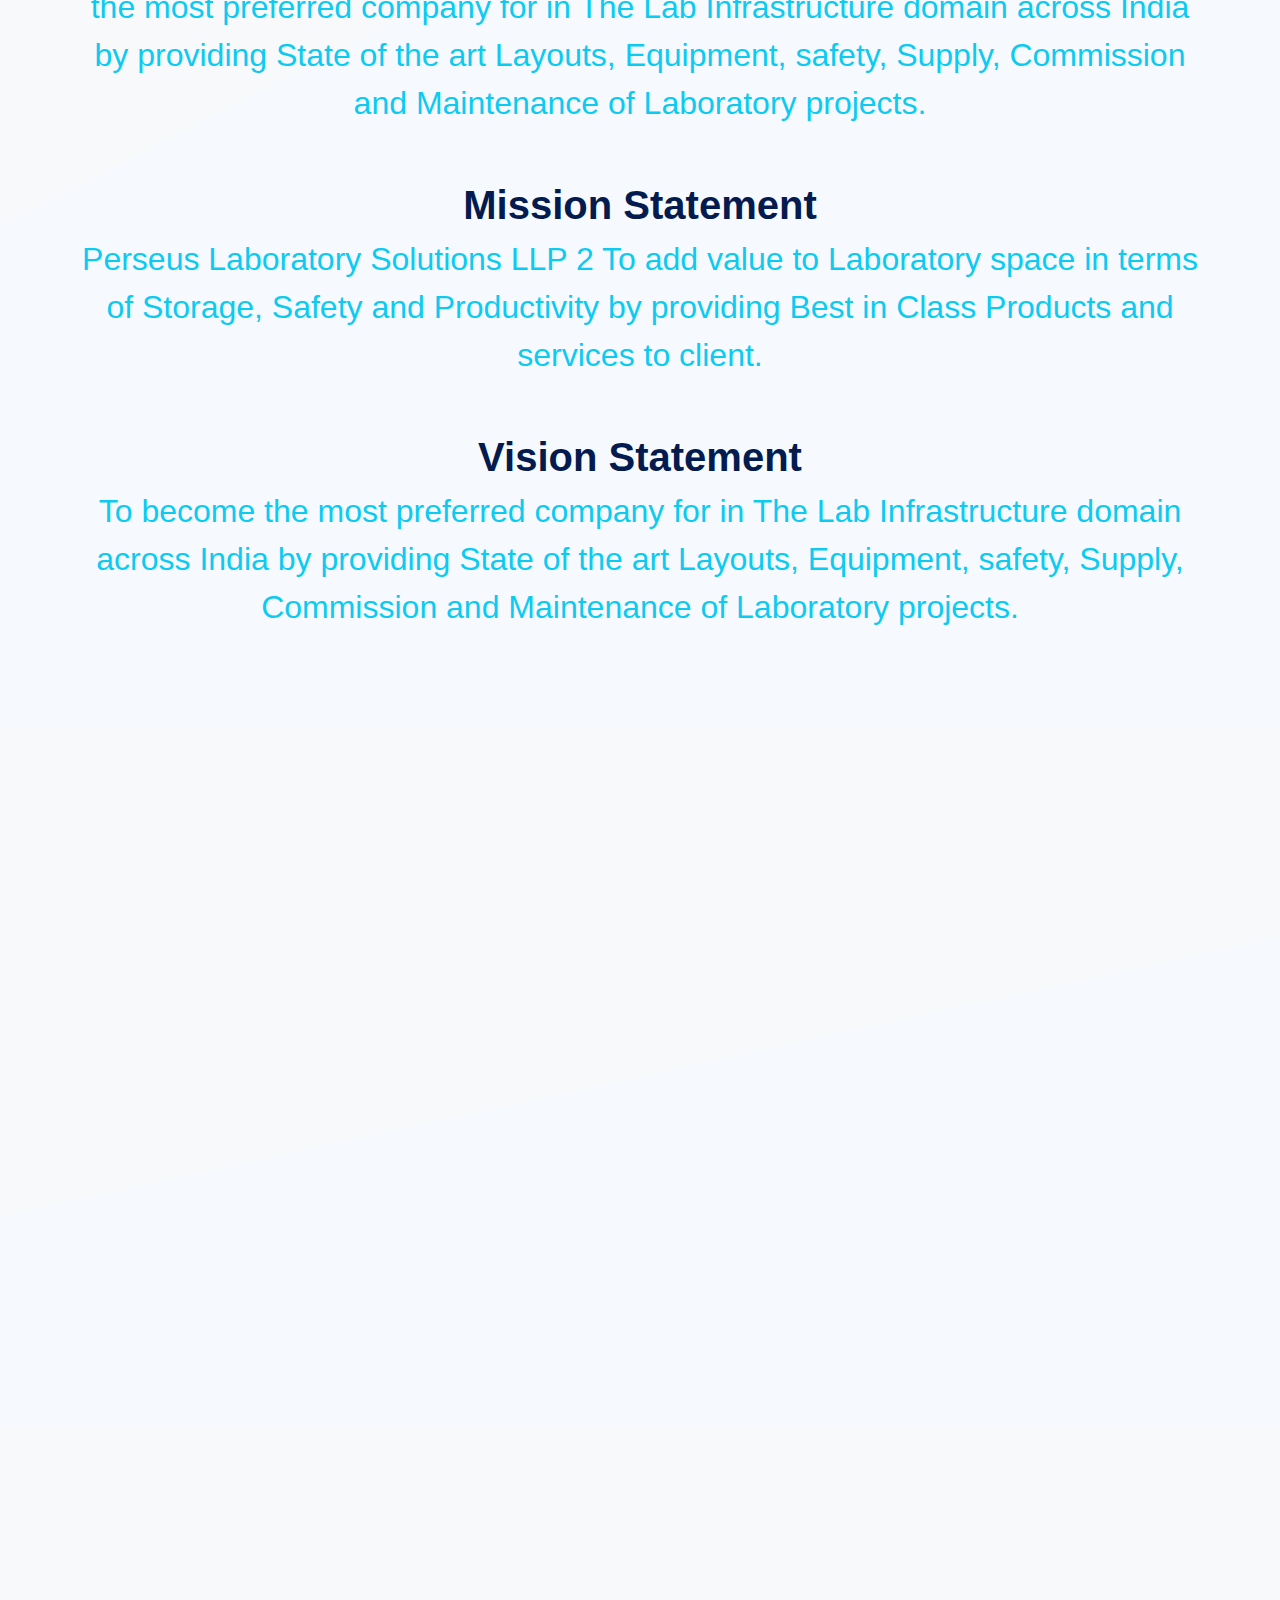
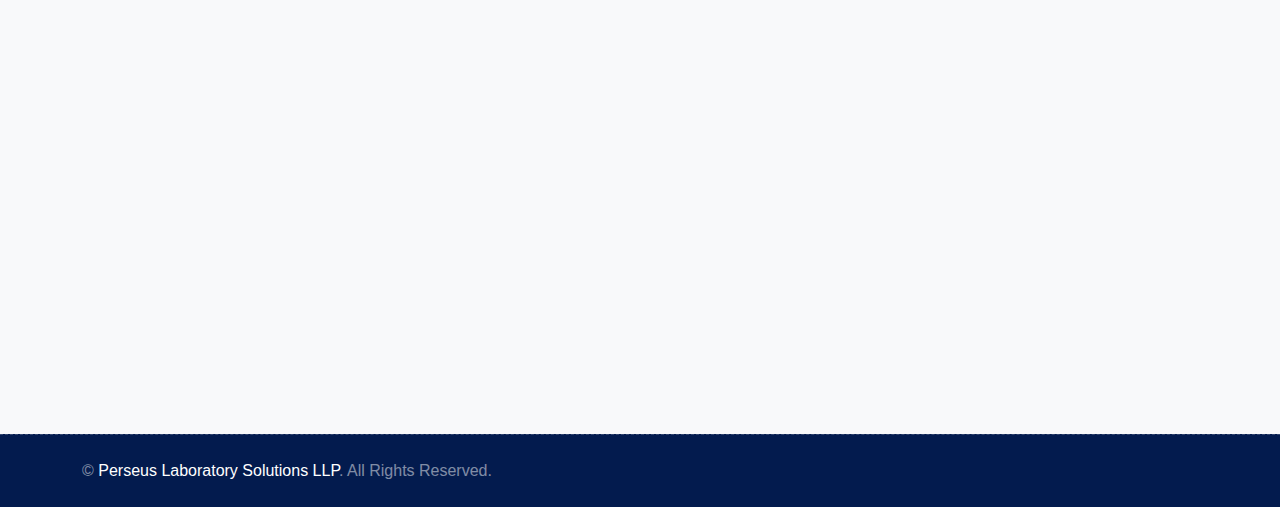
==== commit 1bf2f0a6: "Update about.html" ====
--- a/about.html
+++ b/about.html
@@ -152,6 +152,29 @@
                 300 + projects.
             </div>
         </div>
+        <div class="text-center fw-bold text-dark fs-1">USP</div>
+        <div class="container pb-5 text-info fs-2">
+            We are the only company in India which delivers end to end solutions for labs
+            from concept to commissioning with equipment.
+            Vision Statement
+            To become  the  most preferred company for in The Lab Infrastructure domain 
+            across  India by providing State of the art  Layouts, Equipment, safety, Supply,
+            Commission and Maintenance of Laboratory projects.
+        </div>
+        <div class="text-center fw-bold text-dark fs-1">Mission Statement</div>
+        <div class="container pb-5 text-info fs-2">
+            Perseus Laboratory Solutions LLP 2
+            To add value to Laboratory space in terms of Storage,  Safety  and Productivity
+            by providing Best in Class Products and services to client.
+        </div>
+        <div class="text-center fw-bold text-dark fs-1">Vision Statement</div>
+        <div class="container pb-5 text-info fs-2">
+            To become  the  most preferred company for in The Lab Infrastructure domain 
+            across  India by providing State of the art  Layouts, Equipment, safety, Supply,
+            Commission and Maintenance of Laboratory projects.
+        </div>
+
+
     </div>
     <!-- About End -->
 
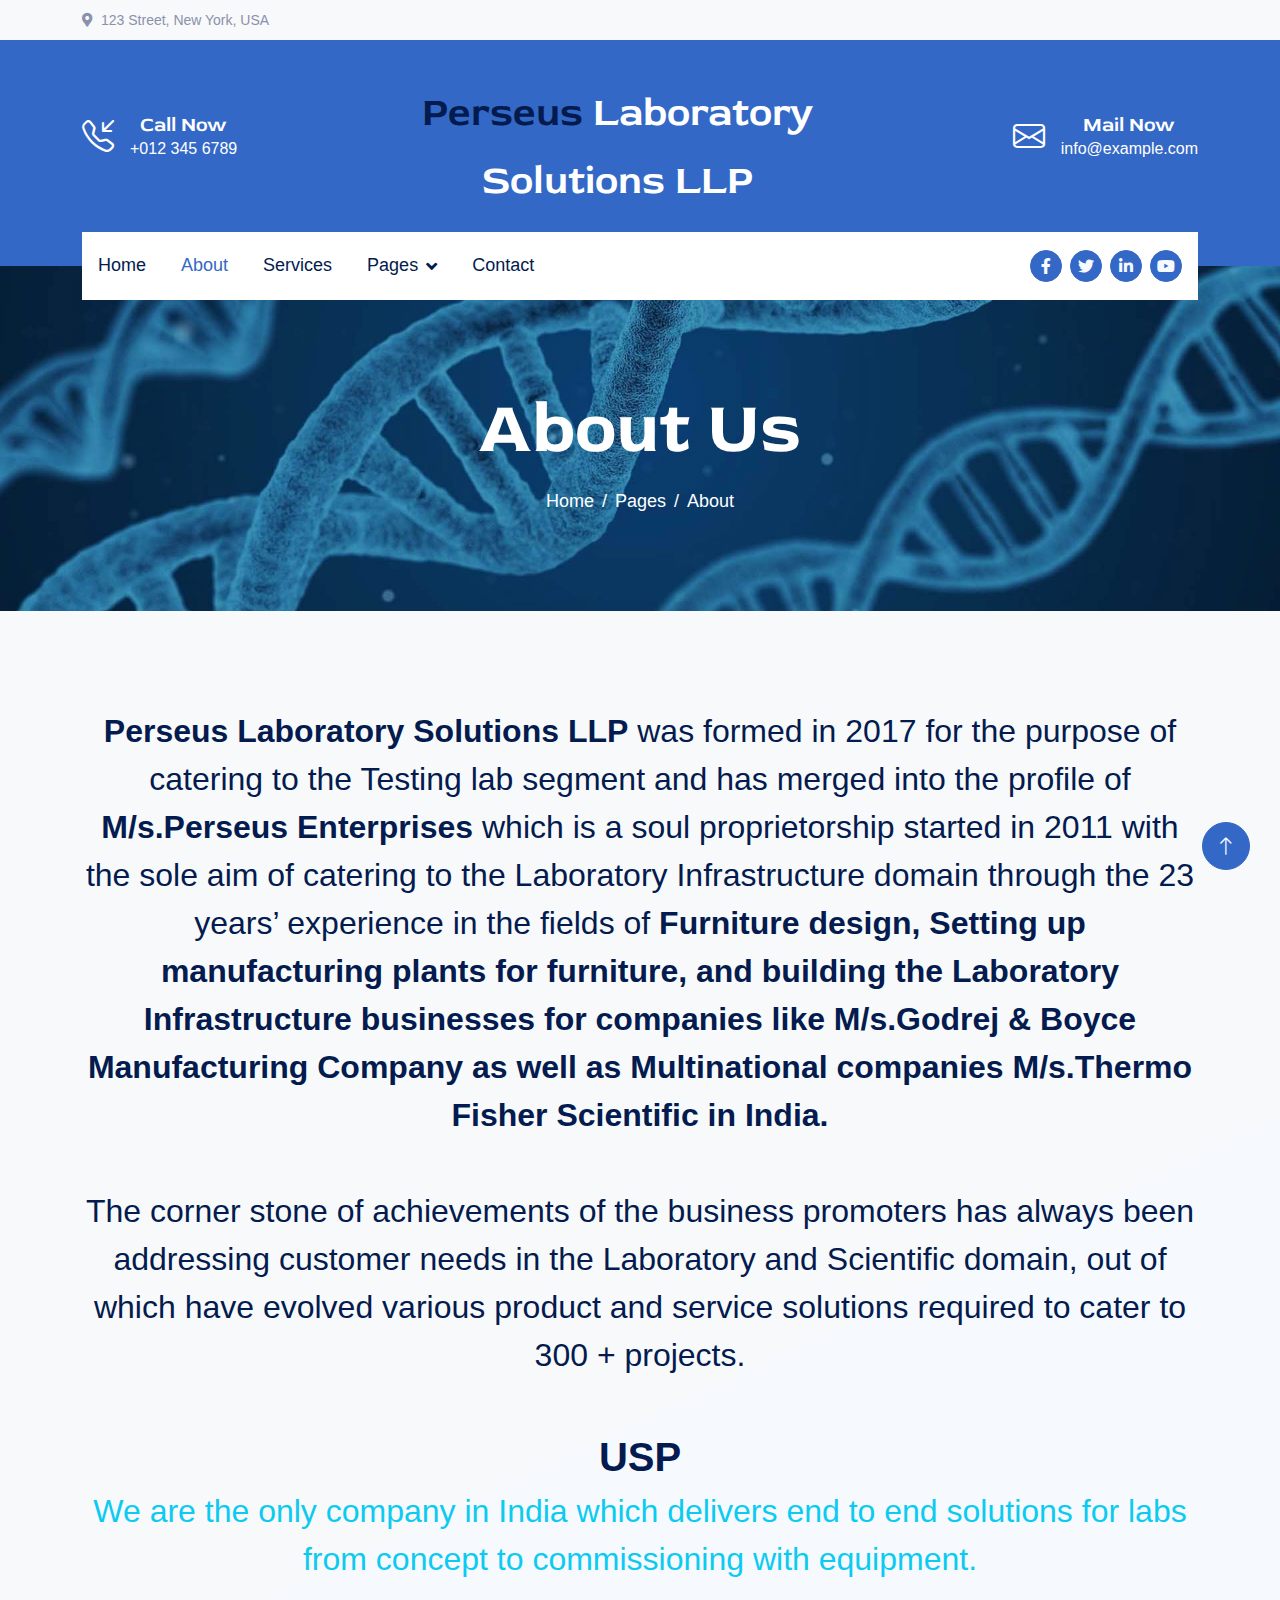
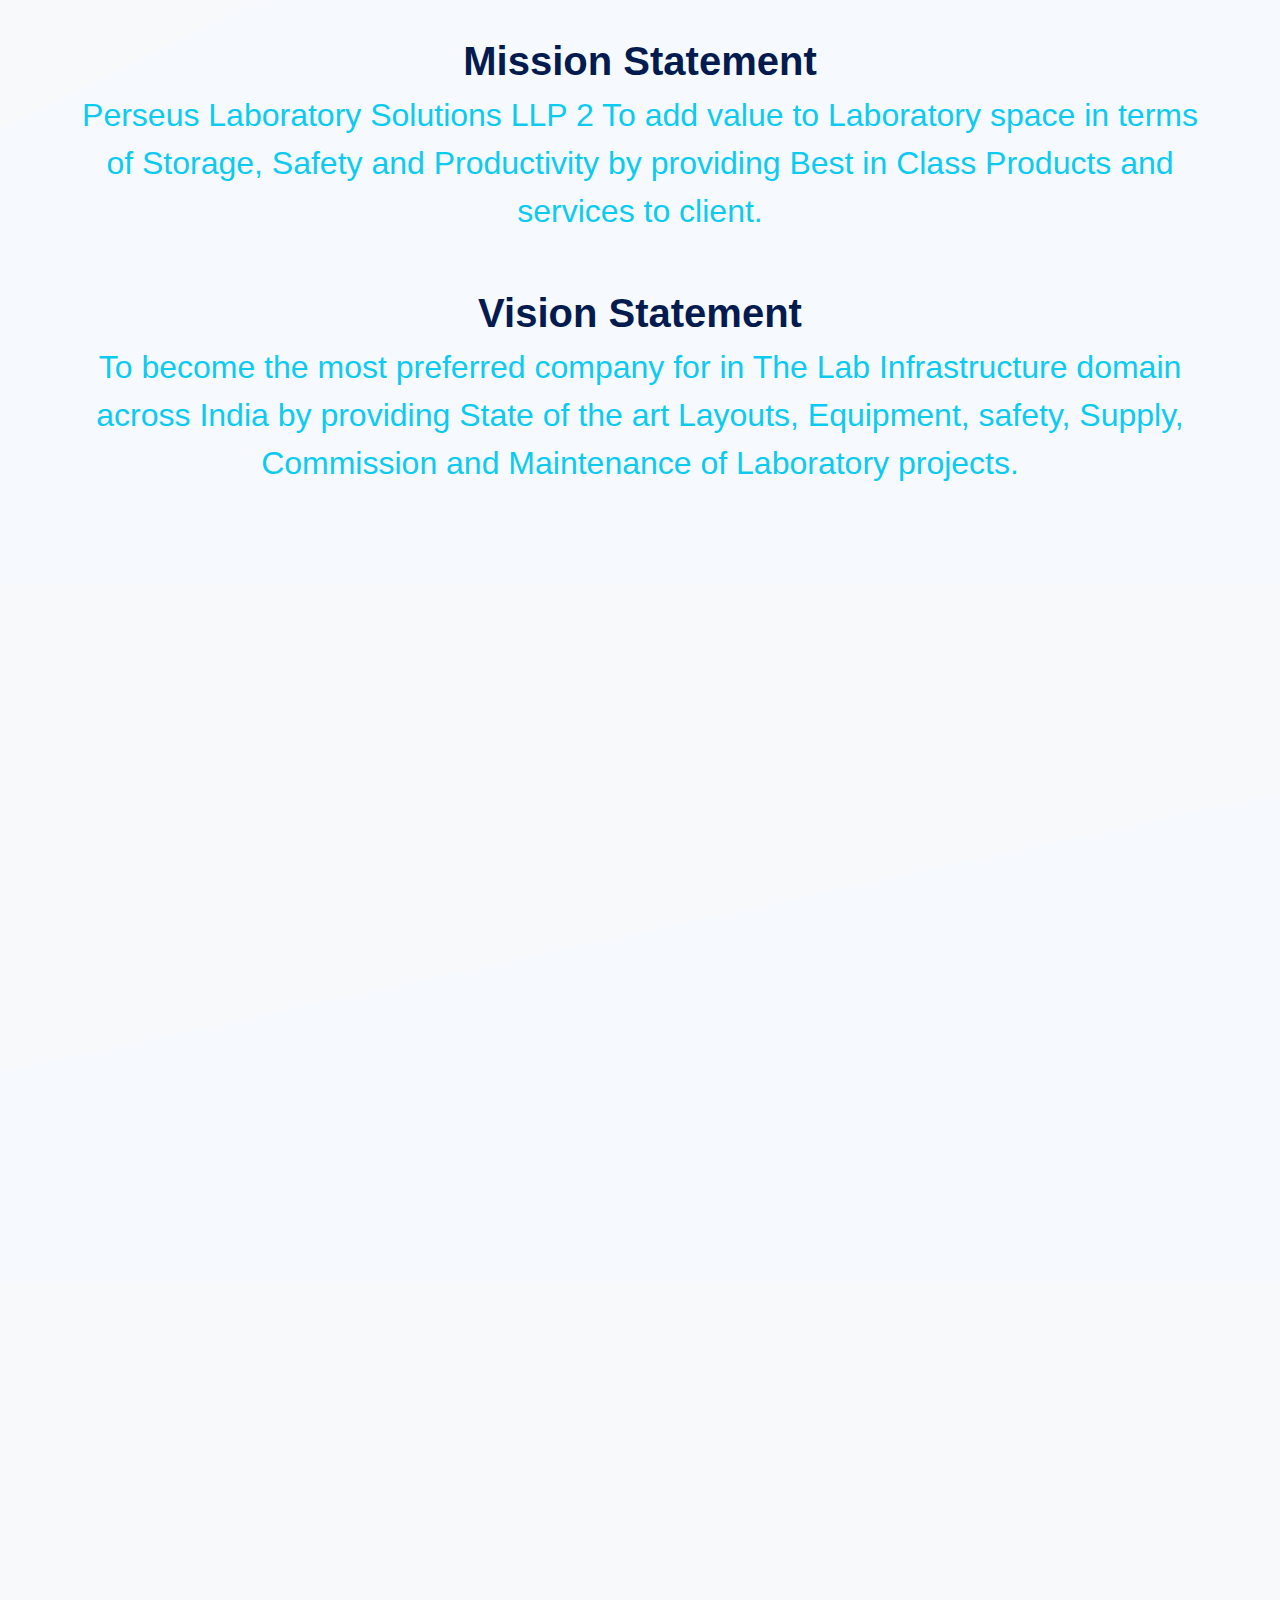
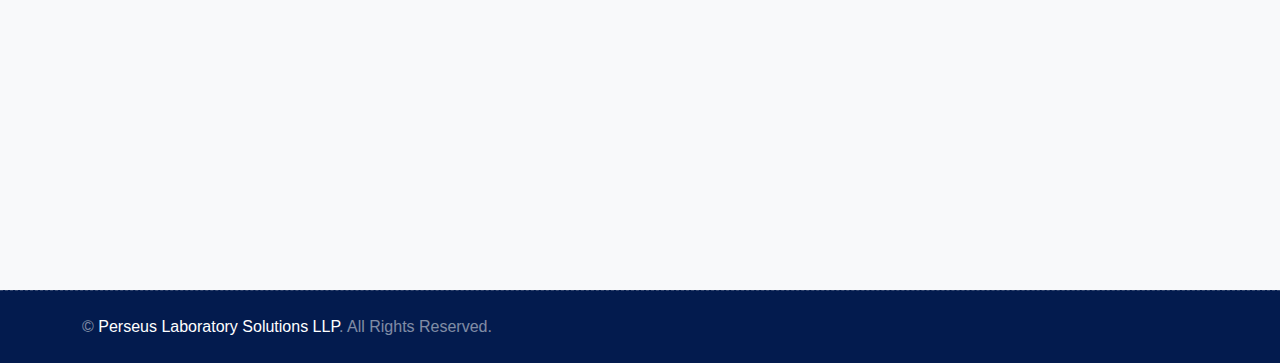
==== commit 0a0a7e77: "Update about.html" ====
--- a/about.html
+++ b/about.html
@@ -156,10 +156,6 @@
         <div class="container pb-5 text-info fs-2">
             We are the only company in India which delivers end to end solutions for labs
             from concept to commissioning with equipment.
-            Vision Statement
-            To become  the  most preferred company for in The Lab Infrastructure domain 
-            across  India by providing State of the art  Layouts, Equipment, safety, Supply,
-            Commission and Maintenance of Laboratory projects.
         </div>
         <div class="text-center fw-bold text-dark fs-1">Mission Statement</div>
         <div class="container pb-5 text-info fs-2">
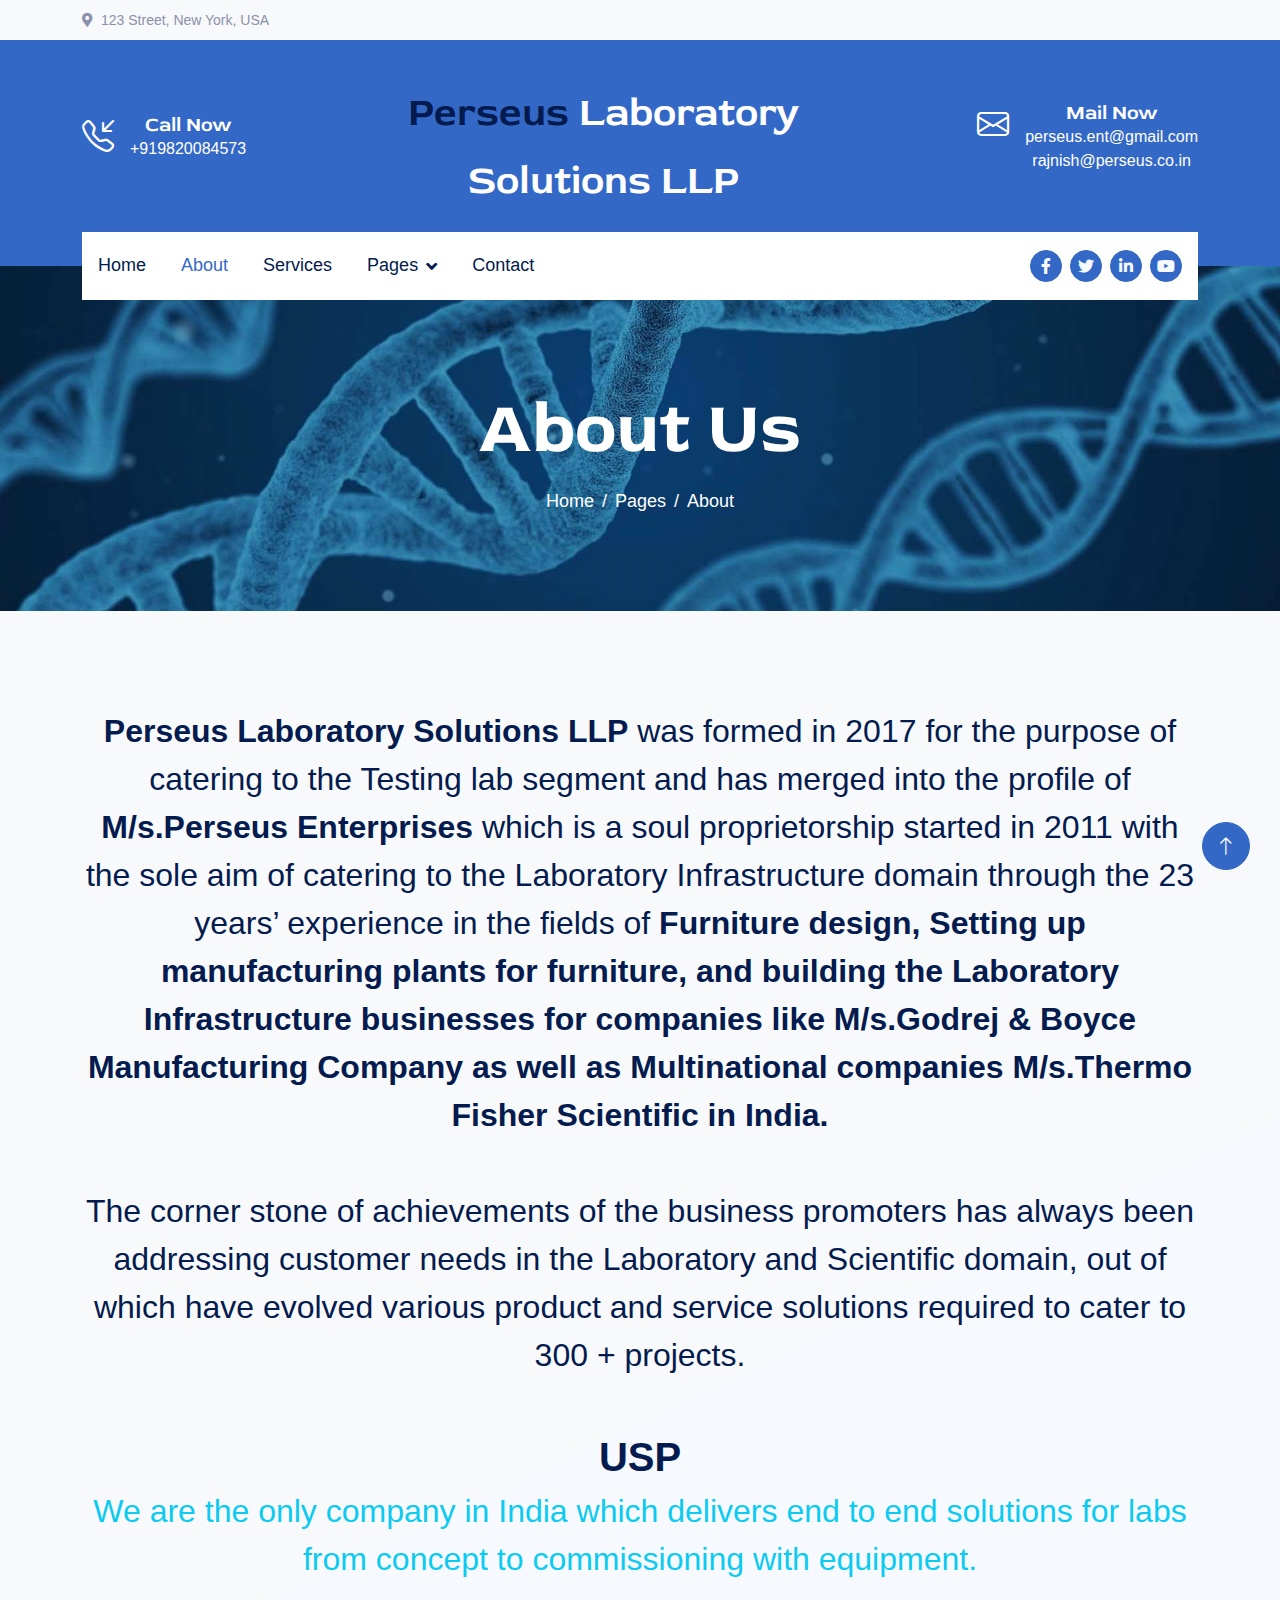
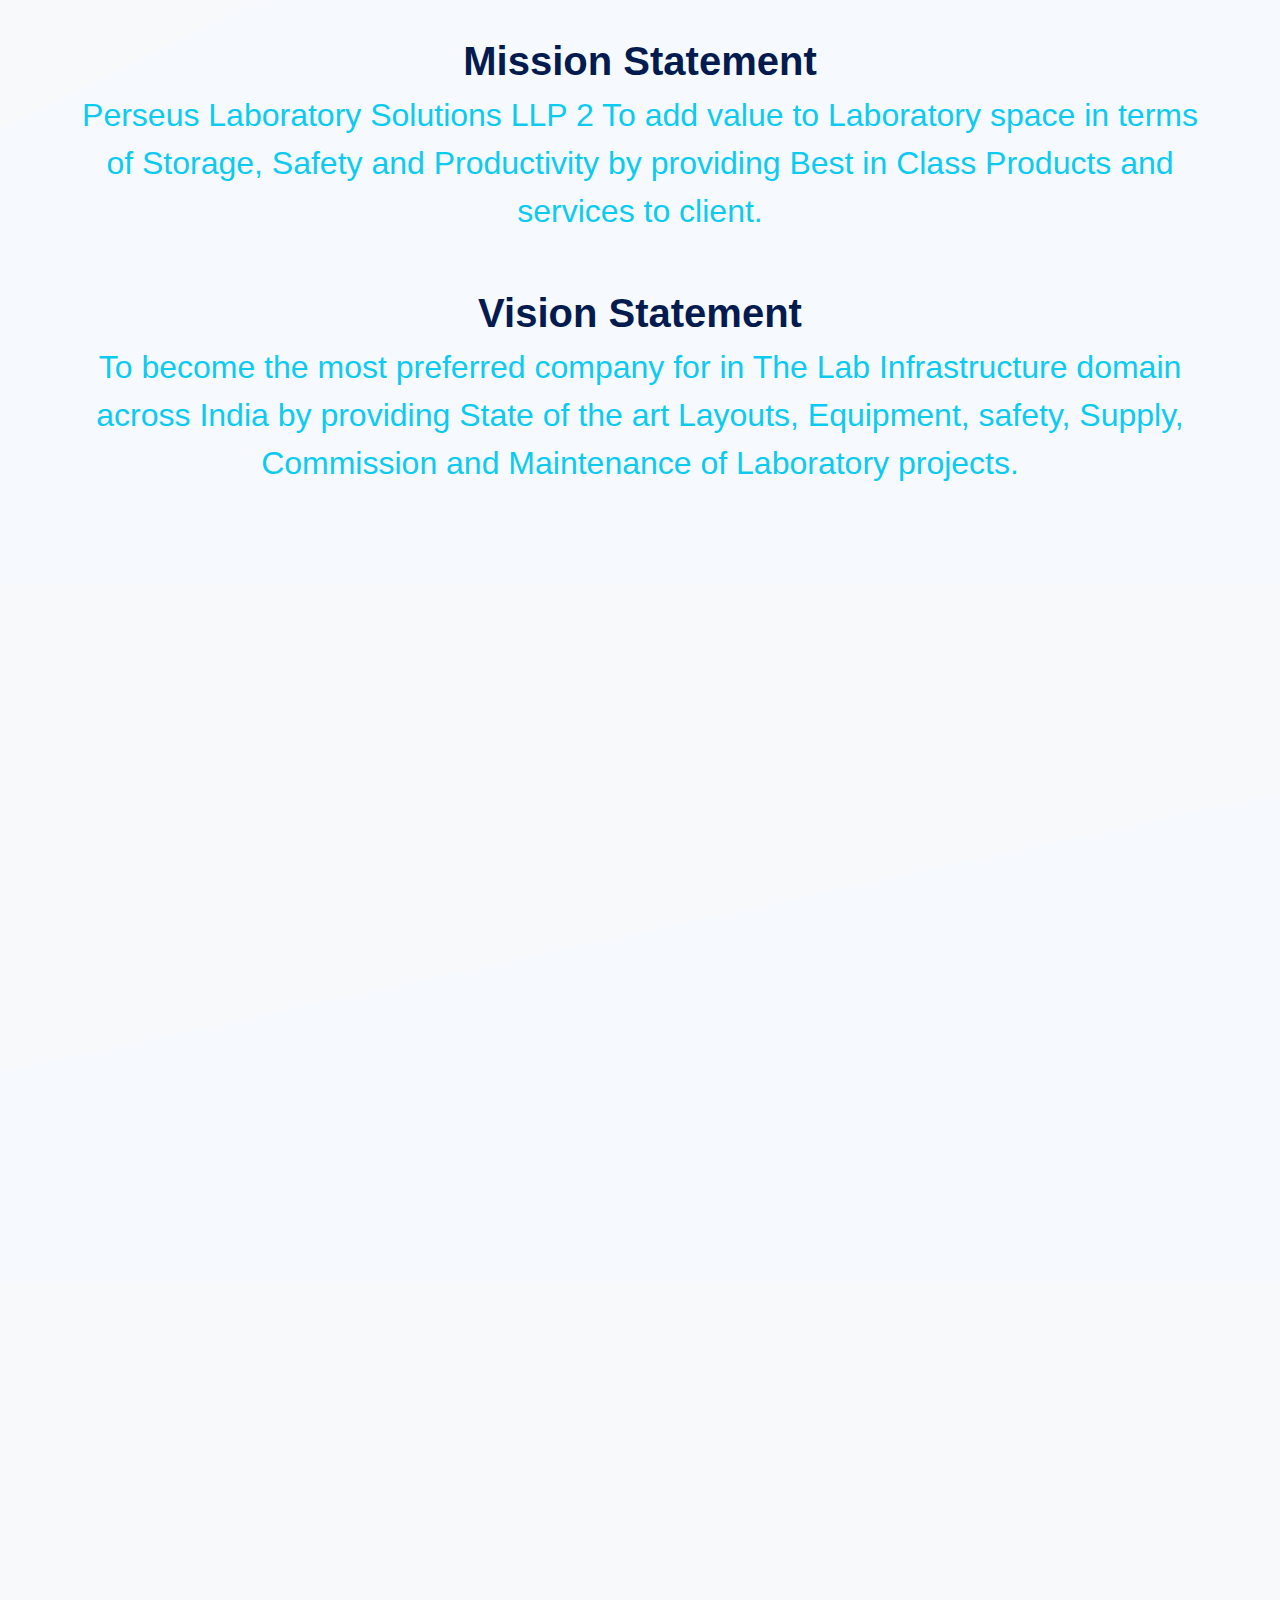
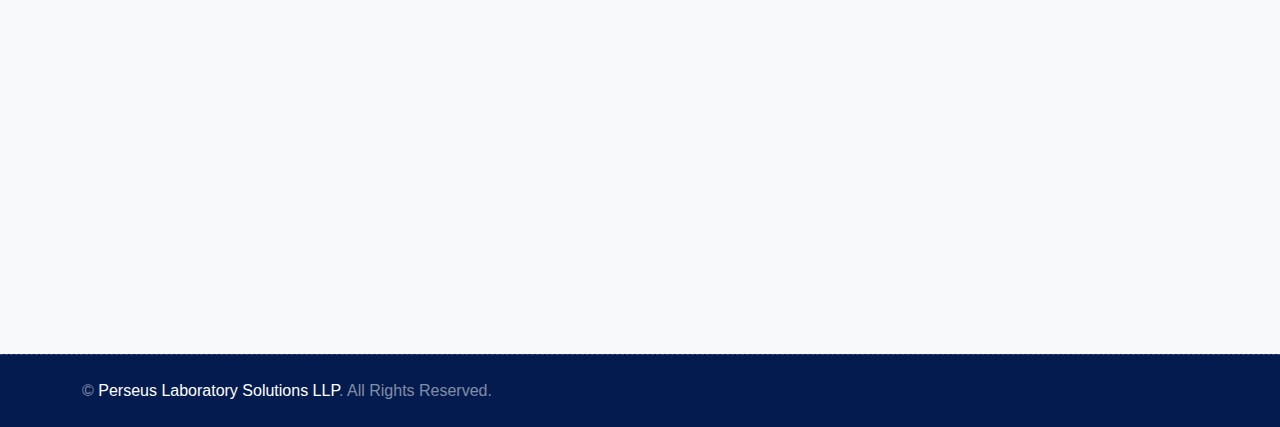
==== commit 41da4324: "update" ====
--- a/about.html
+++ b/about.html
@@ -62,7 +62,7 @@
                     <i class="bi bi-telephone-inbound fs-2"></i>
                     <div class="ms-3">
                         <h5 class="text-white mb-0">Call Now</h5>
-                        <span>+012 345 6789</span>
+                        <span>+919820084573</span>
                     </div>
                 </div>
                 <a href="index.html" class="navbar-brand">
@@ -73,7 +73,8 @@
                     <i class="bi bi-envelope fs-2"></i>
                     <div class="ms-3">
                         <h5 class="text-white mb-0">Mail Now</h5>
-                        <span>info@example.com</span>
+                        <div>perseus.ent@gmail.com</div>
+                        <div>rajnish@perseus.co.in</div>
                     </div>
                 </div>
             </div>
@@ -220,8 +221,9 @@
                         <h1 class="h1 text-primary mb-0"><span class="text-white"> Solutions LLP</span></h1>
                     </a>
                     <p class="fs-5 mb-4">Lorem ipsum dolor sit amet, consectetur adipiscing elit. Curabitur tellus augue, iaculis id elit eget, ultrices pulvinar tortor.</p>
-                    <p><i class="fa fa-phone-alt me-2"></i>+012 345 67890</p>
-                    <p><i class="fa fa-envelope me-2"></i>info@example.com</p>
+                    <p><i class="fa fa-phone-alt me-2"></i>+919820084573</p>
+                    <p><i class="fa fa-envelope me-2"></i><div>perseus.ent@gmail.com</div>
+                        <div>rajnish@perseus.co.in</div></p>
                     <div class="d-flex mt-4">
                         <a class="btn btn-lg-square btn-primary me-2" href="#"><i class="fab fa-twitter"></i></a>
                         <a class="btn btn-lg-square btn-primary me-2" href="#"><i class="fab fa-facebook-f"></i></a>
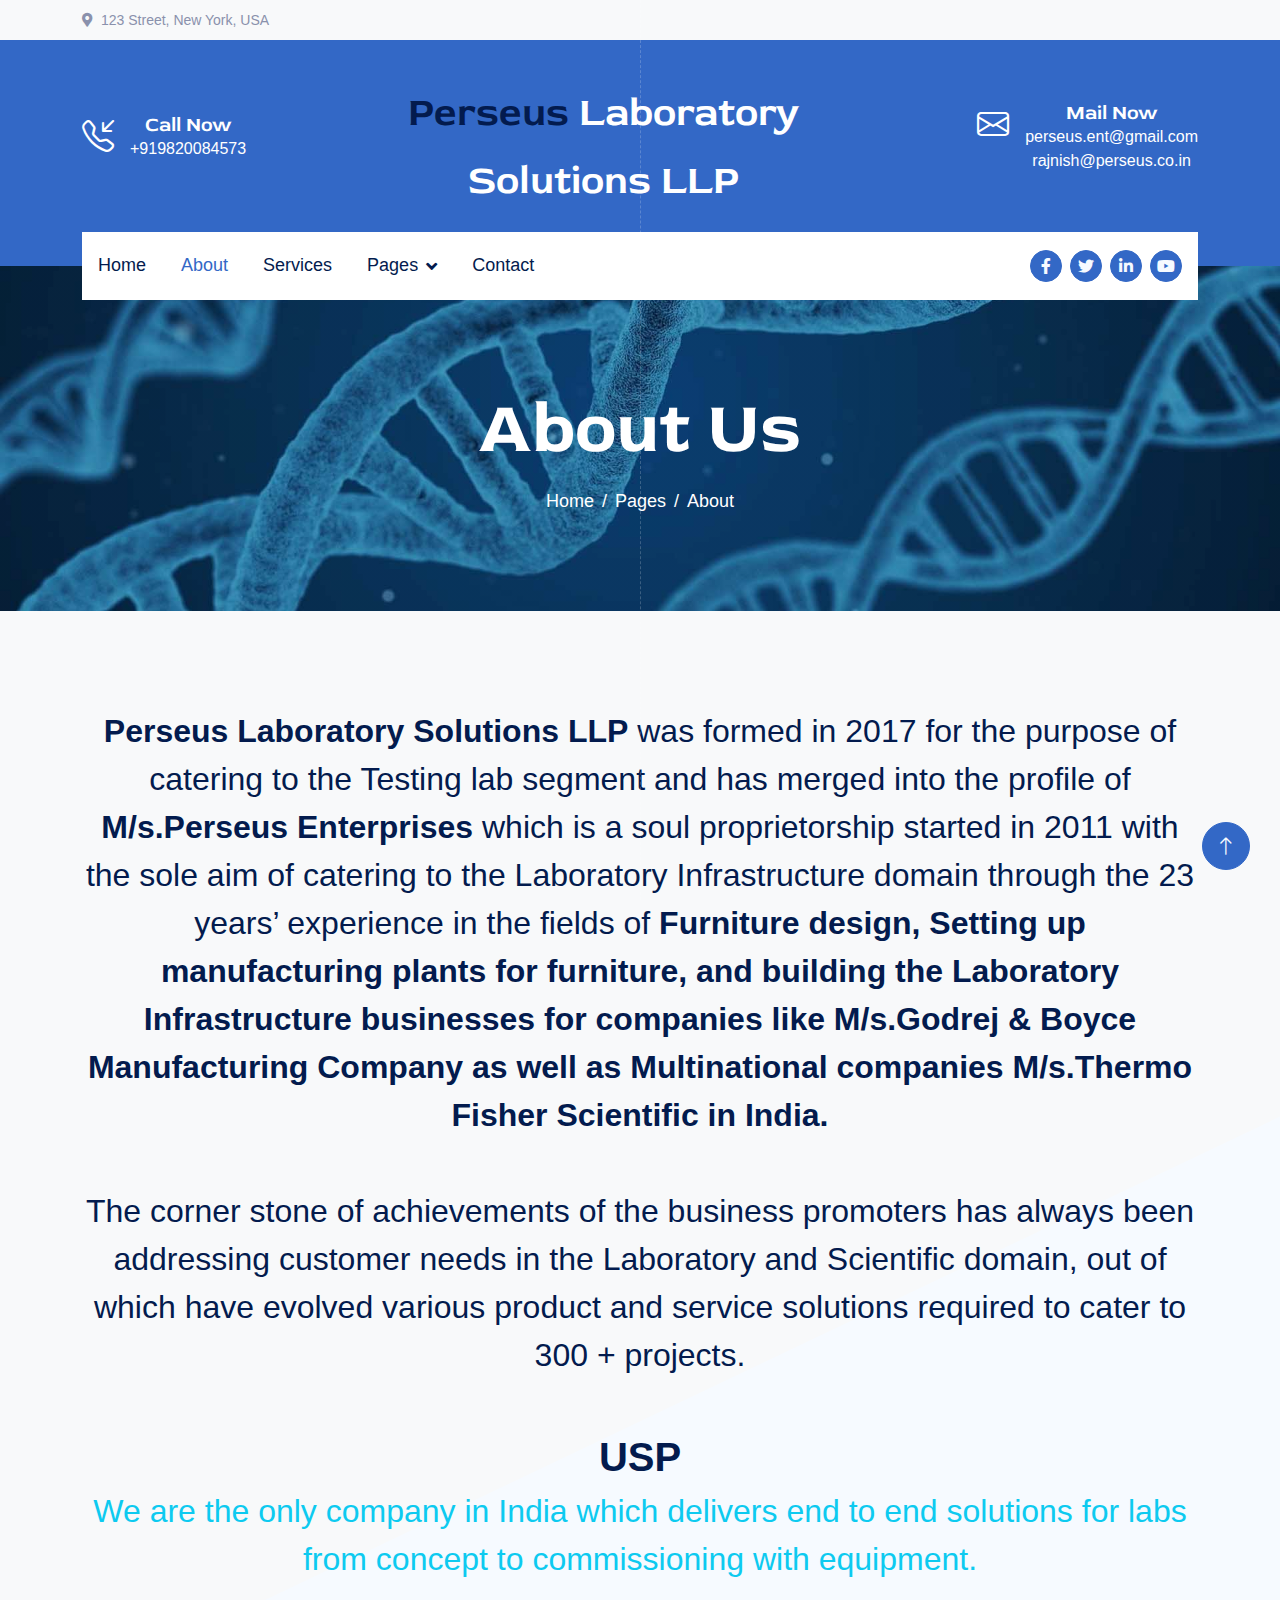
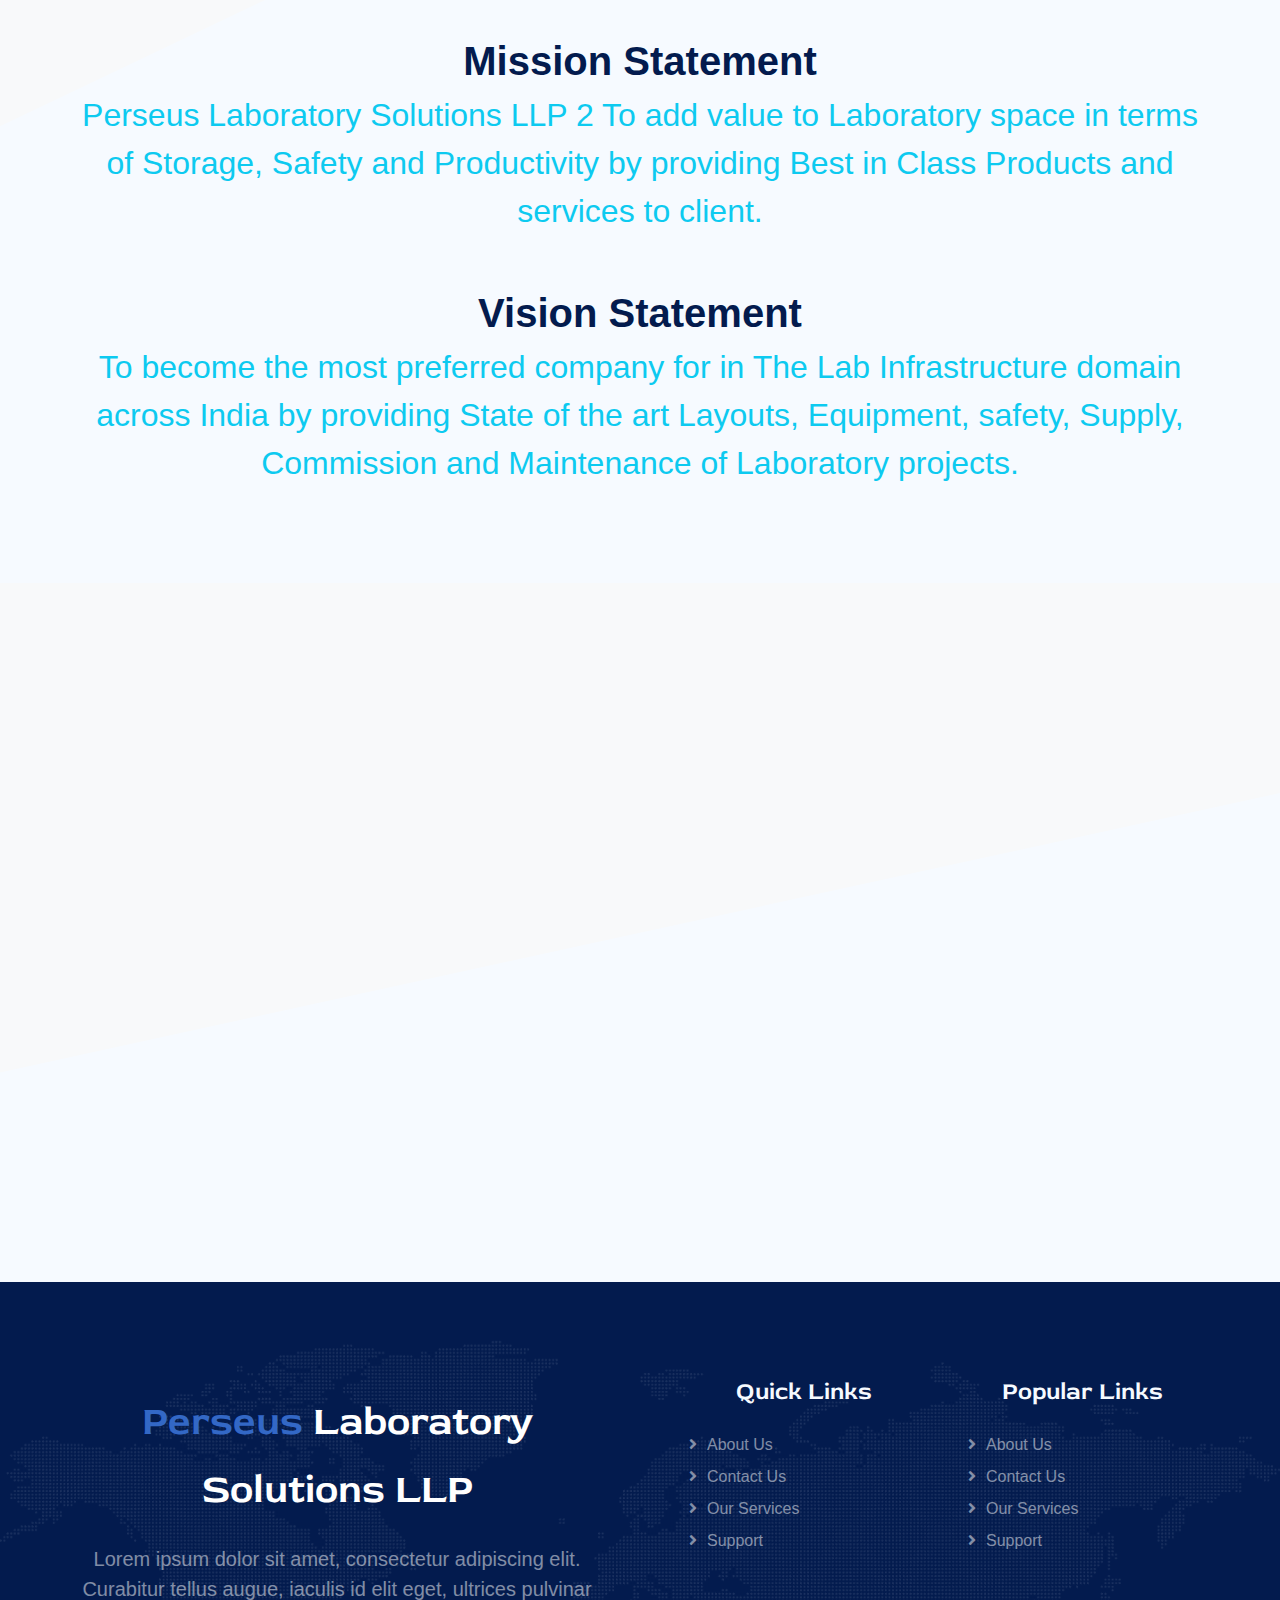
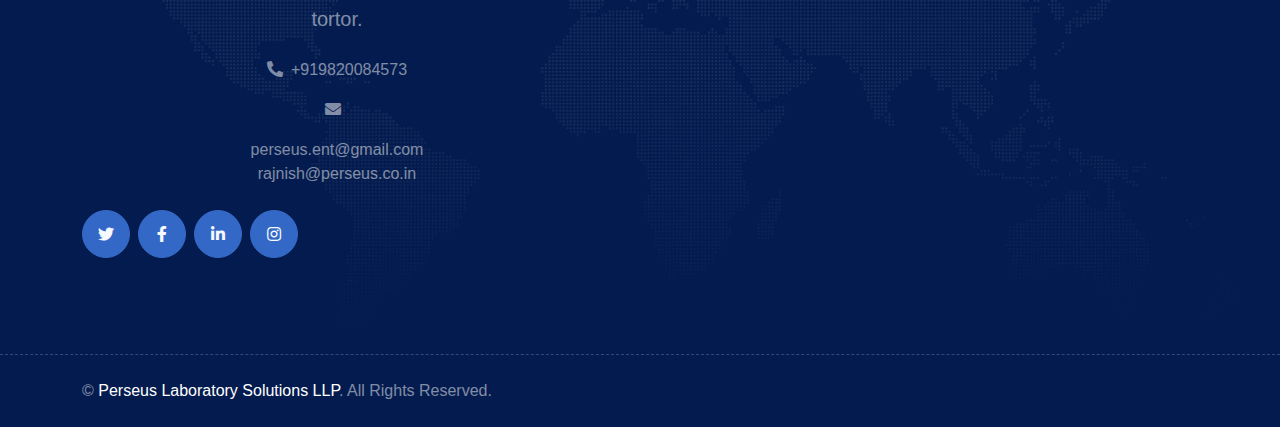
==== commit 47cfccac: "update contact form" ====
--- a/about.html
+++ b/about.html
@@ -212,7 +212,7 @@
 
 
     <!-- Footer Start -->
-    <div class="container-fluid footer position-relative bg-dark text-white-50 py-5 wow fadeIn" data-wow-delay="0.1s">
+    <div class="footer bg-dark text-white-50 py-5 et-l et-l--footer" data-wow-delay="0.1s">
         <div class="container">
             <div class="row g-5 py-5">
                 <div class="col-lg-6 pe-lg-5">
--- a/css/style.css
+++ b/css/style.css
@@ -498,31 +498,7 @@
     color: var(--bs-dark);
 }
 
-
 /*** Contact ***/
-@media (min-width: 992px) {
-    .contact-info::after {
-        position: absolute;
-        content: "";
-        width: 0px;
-        height: 100%;
-        top: 0;
-        left: 50%;
-        border-left: 1px dashed rgba(255, 255, 255, .2);
-    }
-}
-
-@media (max-width: 991.98px) {
-    .contact-info::after {
-        position: absolute;
-        content: "";
-        width: 100%;
-        height: 0px;
-        top: 50%;
-        left: 0;
-        border-top: 1px dashed rgba(255, 255, 255, .2);
-    }
-}
 
 
 /*** Footer ***/
@@ -808,169 +784,73 @@
 .product-card:hover {
     transform: translateY(-10px);
 }
-
-/* .form-group {
-    margin-bottom: 15px;
-    max-width:1000px;
-}
-.form-group label {
-    display: block;
+.contact-container{
+    height: 100vh;
+    display: flex;
+    align-items: center;
+    justify-content: space-evenly;
+}
+.contact-left{
+    display: flex;
+    flex-direction: column;
+    align-items: start;
+    gap: 20px;
+}
+.contact-left-title h2{
+    font-weight: 600; 
+    color: rgb(19, 59, 97);
+    font-size: 40px;
     margin-bottom: 5px;
 }
-.form-group input,
-.form-group textarea {
-    width: 100%;
-    padding: 10px;
-    border: 1px solid #ccc;
-    border-radius: 5px;
-}
-.form-group button {
-    padding: 10px 20px;
-    background-color: #4CAF50;
-    color: white;
+.contact-left-title hr{
     border: none;
-    border-radius: 5px;
-    cursor: pointer;
-}
-.form-group button:hover {
-    background-color: #45a049;
-} */
-.wrapper{
-    width: 715px;
-    background: #fff;
-    border-radius: 5px;
-    box-shadow: 10px 10px 10px rgba(0,0,0,0.05);
-  }
-  .wrapper header{
-    font-size: 22px;
-    font-weight: 600;
-    padding: 20px 30px;
-    border-bottom: 1px solid #ccc;
-  }
-  .wrapper form{
-    margin: 35px 30px;
-  }
-  .wrapper form.disabled{
-    pointer-events: none;
-    opacity: 0.7;
-  }
-  form .dbl-field{
-    display: flex;
-    margin-bottom: 25px;
-    justify-content: space-between;
-  }
-  .dbl-field .field{
+    width: 120px;
+    height: 5px;
+    background-color: rgb(19, 59, 97);
+    border-radius: 10px;
+    margin-bottom: 20px;
+}
+
+.contact-inputs{
+    width: 400px;
     height: 50px;
-    display: flex;
-    position: relative;
-    width: calc(100% / 2 - 13px);
-  }
-  .wrapper form i{
-    position: absolute;
-    top: 50%;
-    left: 18px;
-    color: #ccc;
-    font-size: 17px;
-    pointer-events: none;
-    transform: translateY(-50%);
-  }
-  form .field input,
-  form .message textarea{
-    width: 100%;
-    height: 100%;
-    outline: none;
-    padding: 0 18px 0 48px;
-    font-size: 16px;
-    border-radius: 5px;
-    border: 1px solid #ccc;
-  }
-  .field input::placeholder,
-  .message textarea::placeholder{
-    color: #ccc;
-  }
-  .field input:focus,
-  .message textarea:focus{
-    padding-left: 47px;
-    border: 2px solid #0D6EFD;
-  }
-  .field input:focus ~ i,
-  .message textarea:focus ~ i{
-    color: #0D6EFD;
-  }
-  form .message{
-    position: relative;
-  }
-  form .message i{
-    top: 30px;
-    font-size: 20px;
-  }
-  form .message textarea{
-    min-height: 130px;
-    max-height: 230px;
-    max-width: 100%;
-    min-width: 100%;
-    padding: 15px 20px 0 48px;
-  }
-  form .message textarea::-webkit-scrollbar{
-    width: 0px;
-  }
-  .message textarea:focus{
-    padding-top: 14px;
-  }
-  form .button-area{
-    margin: 25px 0;
-    display: flex;
-    align-items: center;
-  }
-  .button-area button{
-    color: #fff;
     border: none;
     outline: none;
-    font-size: 18px;
-    cursor: pointer;
-    border-radius: 5px;
-    padding: 13px 25px;
-    background: #0D6EFD;
-    transition: background 0.3s ease;
-  }
-  .button-area button:hover{
-    background: #025ce3;
-  }
-  .button-area span{
-    font-size: 17px;
-    margin-left: 30px;
-    display: none;
-  }
-  @media (max-width: 600px){
-    .wrapper header{
-      text-align: center;
-    }
-    .wrapper form{
-      margin: 35px 20px;
-    }
-    form .dbl-field{
-      flex-direction: column;
-      margin-bottom: 0px;
-    }
-    form .dbl-field .field{
-      width: 100%;
-      height: 45px;
-      margin-bottom: 20px;
-    }
-    form .message textarea{
-      resize: none;
-    }
-    form .button-area{
-      margin-top: 20px;
-      flex-direction: column;
-    }
-    .button-area button{
-      width: 100%;
-      padding: 11px 0;
-      font-size: 16px;
-    }
-    .button-area span{
-      margin: 20px 0 0;
-      text-align: center;
-    }
-  }+    padding-left: 25px;
+    font-weight: 500;
+    color: blue;
+    border-radius: 50px;
+}
+.contact-left textarea{
+    height: 140px;
+    padding-top: 15px;
+    border-radius: 20px;
+}
+.contact-inputs:focus{
+    border: 2px solid rgb(19, 59, 97);
+}
+.contact-inputs::placeholder{
+    color: rgb(19, 59, 97);
+}
+.contact-left button{
+    display: flex;
+    align-items: center;
+    padding: 15px 30px;
+    font-size: 16px;
+    color: rgb(19, 59, 97);
+    gap: 10px;
+    border: none;
+    border-radius: 50px;
+    background: linear-gradient(270deg,rgb(96, 116, 136));
+}
+.contact-right img{
+    width:500px;
+}
+@media(max-width:800px){
+    .contact-inputs{
+        width: 80vw;
+    }
+    .contact-right{
+        display: none;
+    }
+}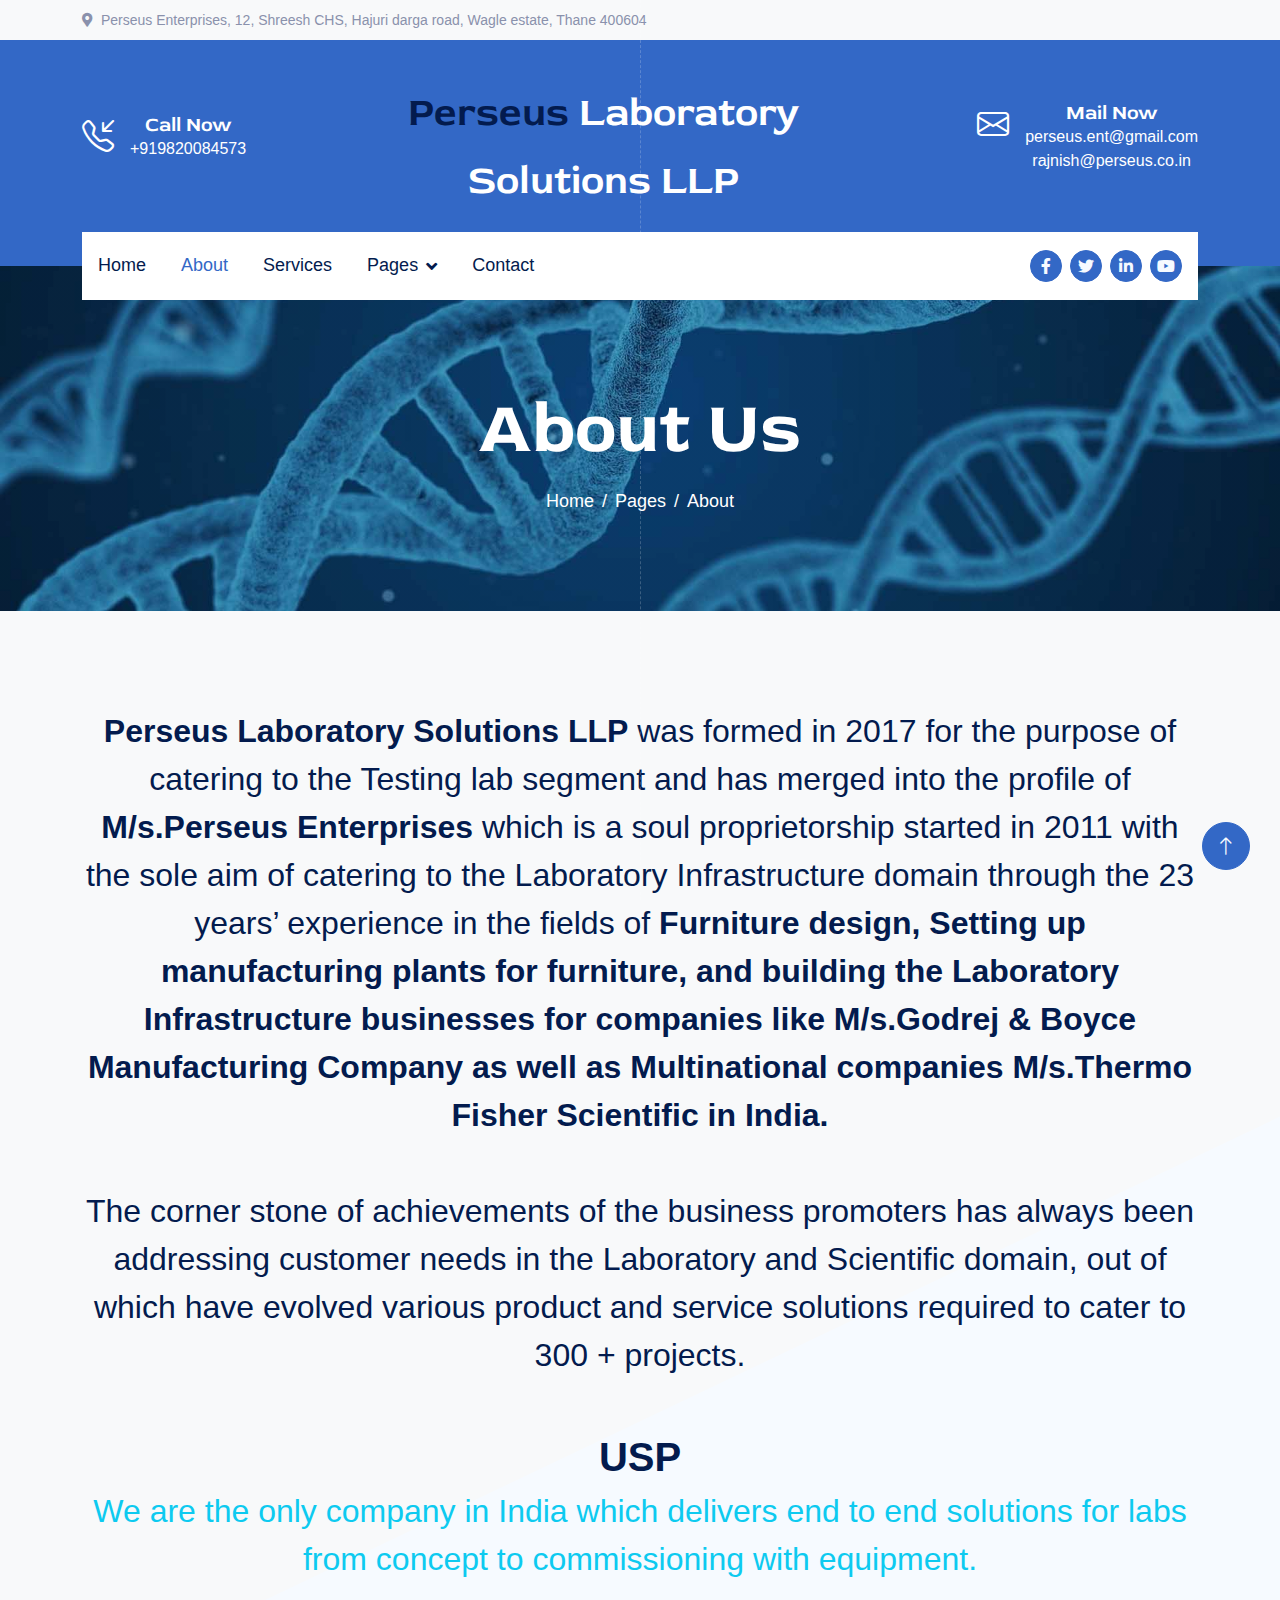
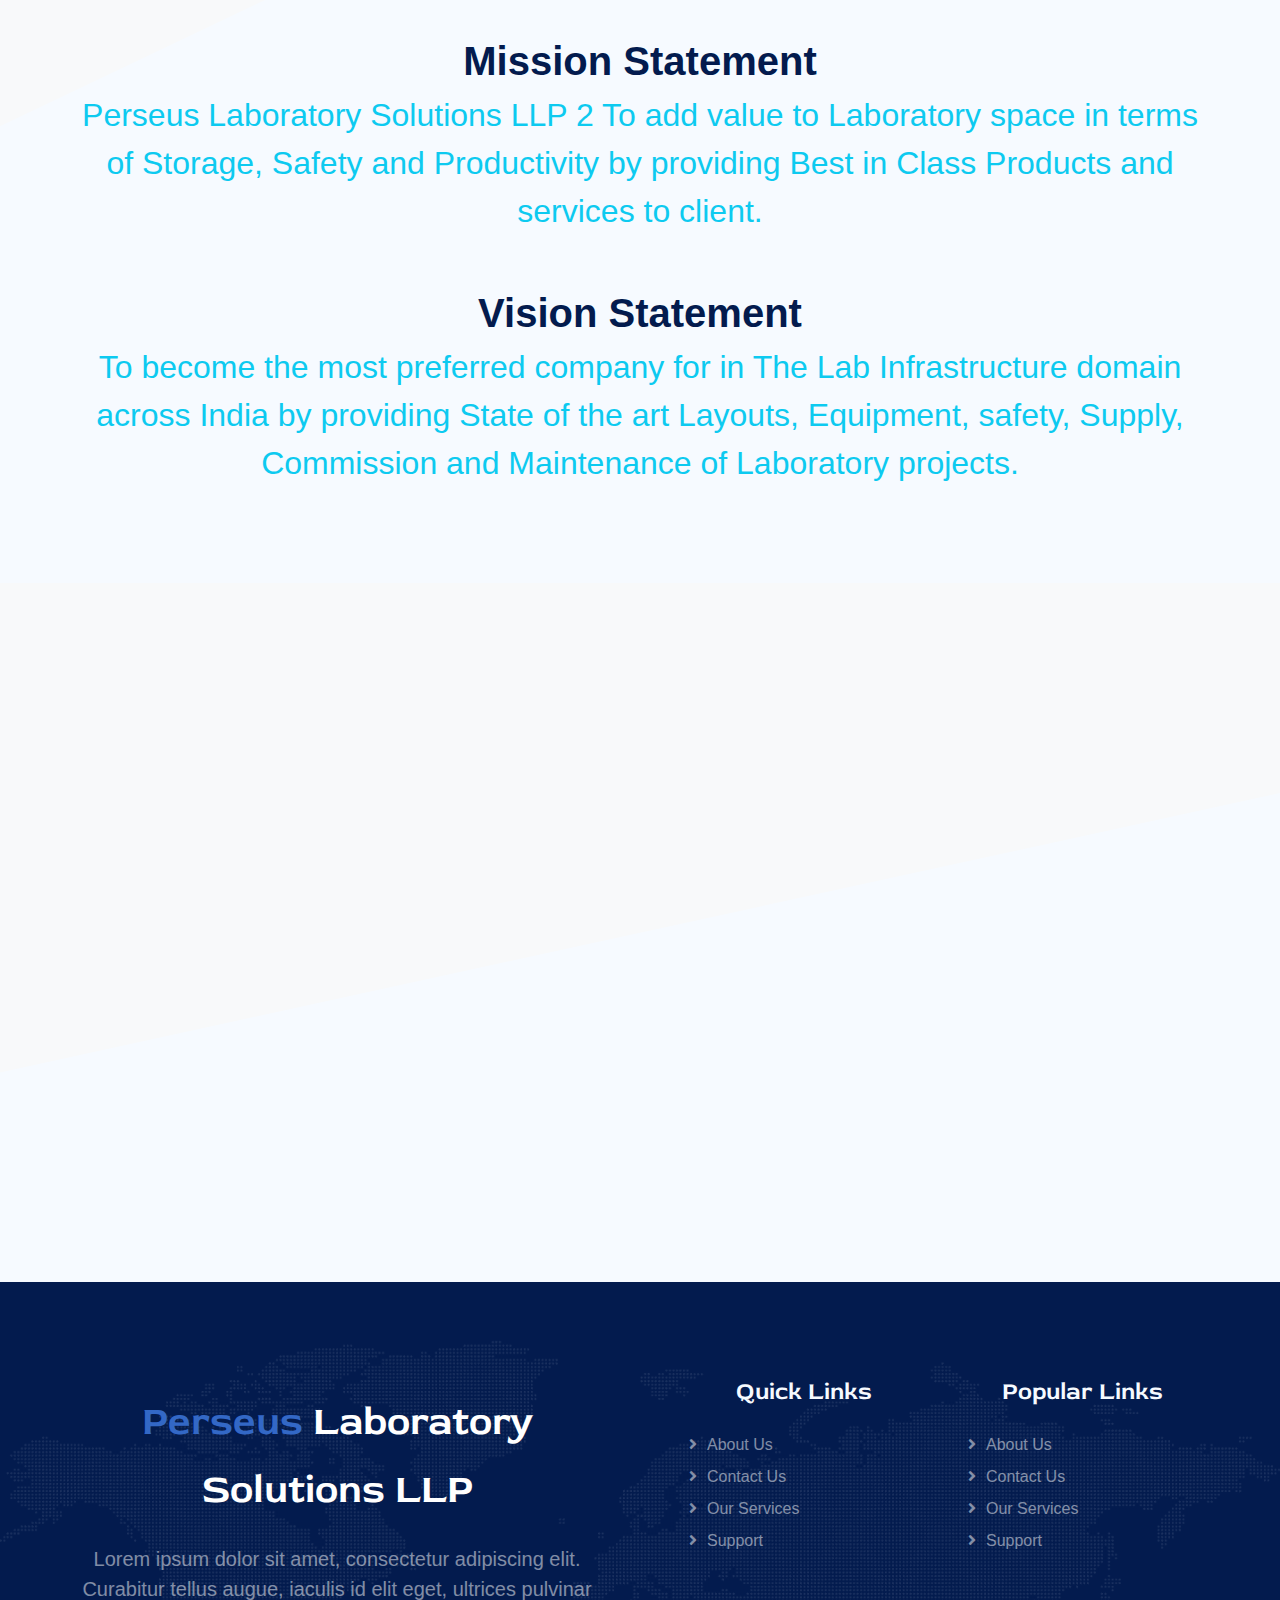
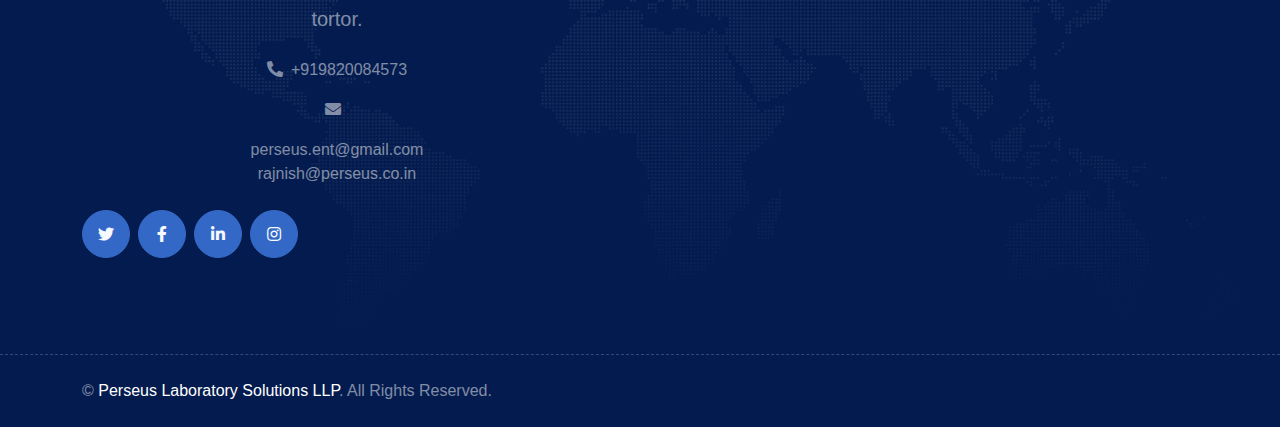
==== commit 86e7b87c: "address update" ====
--- a/about.html
+++ b/about.html
@@ -46,7 +46,8 @@
         <div class="container">
             <div class="d-flex justify-content-between">
                 <div>
-                    <small class="me-3"><i class="fa fa-map-marker-alt me-2"></i>123 Street, New York, USA</small>
+                    <small class="me-3"><i class="fa fa-map-marker-alt me-2"></i>Perseus Enterprises, 12, Shreesh CHS, Hajuri darga road, Wagle estate, Thane 400604
+                    </small>
                 </div>
             </div>
         </div>
--- a/css/style.css
+++ b/css/style.css
@@ -559,6 +559,7 @@
 
 .container {
     text-align: center;
+
 }
 
 h2 {
@@ -784,73 +785,146 @@
 .product-card:hover {
     transform: translateY(-10px);
 }
-.contact-container{
-    height: 100vh;
-    display: flex;
+
+.contact-section {
+    width: 100%;
+    max-width: 40rem;
+    margin-left: auto;
+    margin-right: auto;
+    padding: 3rem 1rem;
+  }
+  
+  .contact-intro > * + * {
+    margin-top: 1rem;
+  }
+  
+  .contact-title {
+    font-size: 1.875rem;
+    line-height: 2.25rem;
+    font-weight: 700;
+  }
+  
+  .contact-description {
+    color: rgb(107 114 128);
+  }
+  
+  .form-group-container {
+    display: grid;
+    gap: 1rem;
+    margin-top: 2rem;
+  }
+  
+  .form-group {
+    display: flex;
+    flex-direction: column;
+  }
+  
+  .form-label {
+    margin-bottom: 0.5rem;
+  }
+  
+  .form-input,
+  .form-textarea {
+    padding: 0.5rem;
+    border: 1px solid #e5e7eb;
+    display: flex;
+    height: 2.5rem;
+    width: 100%;
+    border-radius: 0.375rem;
+    font-size: 0.875rem;
+    line-height: 1.25rem;
+  }
+  
+  .form-input::placeholder,
+  .form-textarea:focus-visible {
+    color: #6b7280;
+  }
+  
+  .form-input:focus-visible,
+  .form-textarea:focus-visible {
+    outline: 2px solid #2563eb;
+    outline-offset: 2px;
+  }
+  
+  .form-textarea {
+    min-height: 120px;
+  }
+  
+  .form-submit {
+    width: 100%;
+    margin-top: 1.2rem;
+    background-color: #3124ca;
+    color: #fff;
+    padding: 13px 5px;
+    border-radius: 0.375rem;
+  }
+
+.container1 h1 {
+    font-size: 2em;
+    color: #041b33;
+    margin-bottom: 20px;
+}
+.container1 p {
+    font-size: 1.2em;
+    margin-bottom: 10px;
+    font-style:italic;
+    color: #007bff;
+}
+.container1 p:last-of-type {
+    font-weight: bold;
+}
+
+.fume-hood-section {
+    display: flex;
+    justify-content: space-between;
+    padding: 20px;
+    background-color: #ffffff;
+    margin: 20px;
+    border: 1px solid #ddd;
+    border-radius: 8px;
+    box-shadow: 0 2px 4px rgba(0, 0, 0, 0.1);
+}
+
+.text-content {
+    max-width: 60%;
+}
+
+.text-content h1 {
+    font-size: 2em;
+    margin-bottom: 10px;
+}
+
+.text-content p {
+    line-height: 1.6;
+    margin-bottom: 10px;
+    color: #041b33;
+    font-size: 2em;
+    font-family: sans-serif;
+}
+
+.text-content ul {
+    list-style-type: disc;
+    padding-left: 20px;
+}
+
+.text-content ul li {
+    margin-bottom: 5px;
+}
+
+.image-content {
+    flex: 0 0 40%;
+    display: flex;
+    justify-content: center;
     align-items: center;
-    justify-content: space-evenly;
-}
-.contact-left{
-    display: flex;
-    flex-direction: column;
-    align-items: start;
-    gap: 20px;
-}
-.contact-left-title h2{
-    font-weight: 600; 
-    color: rgb(19, 59, 97);
-    font-size: 40px;
-    margin-bottom: 5px;
-}
-.contact-left-title hr{
-    border: none;
-    width: 120px;
-    height: 5px;
-    background-color: rgb(19, 59, 97);
-    border-radius: 10px;
-    margin-bottom: 20px;
-}
-
-.contact-inputs{
-    width: 400px;
-    height: 50px;
-    border: none;
-    outline: none;
-    padding-left: 25px;
-    font-weight: 500;
-    color: blue;
-    border-radius: 50px;
-}
-.contact-left textarea{
-    height: 140px;
-    padding-top: 15px;
-    border-radius: 20px;
-}
-.contact-inputs:focus{
-    border: 2px solid rgb(19, 59, 97);
-}
-.contact-inputs::placeholder{
-    color: rgb(19, 59, 97);
-}
-.contact-left button{
-    display: flex;
-    align-items: center;
-    padding: 15px 30px;
-    font-size: 16px;
-    color: rgb(19, 59, 97);
-    gap: 10px;
-    border: none;
-    border-radius: 50px;
-    background: linear-gradient(270deg,rgb(96, 116, 136));
-}
-.contact-right img{
-    width:500px;
-}
-@media(max-width:800px){
-    .contact-inputs{
-        width: 80vw;
-    }
-    .contact-right{
-        display: none;
-    }
+}
+
+.image-content img {
+    max-width: 50%;
+    height: auto;
+    border-radius: 15px; /* Rounded corners */
+    box-shadow: 0 4px 8px rgba(0, 0, 0, 0.1);
+}
+
+.service{
+    font-family: cursive;
 }